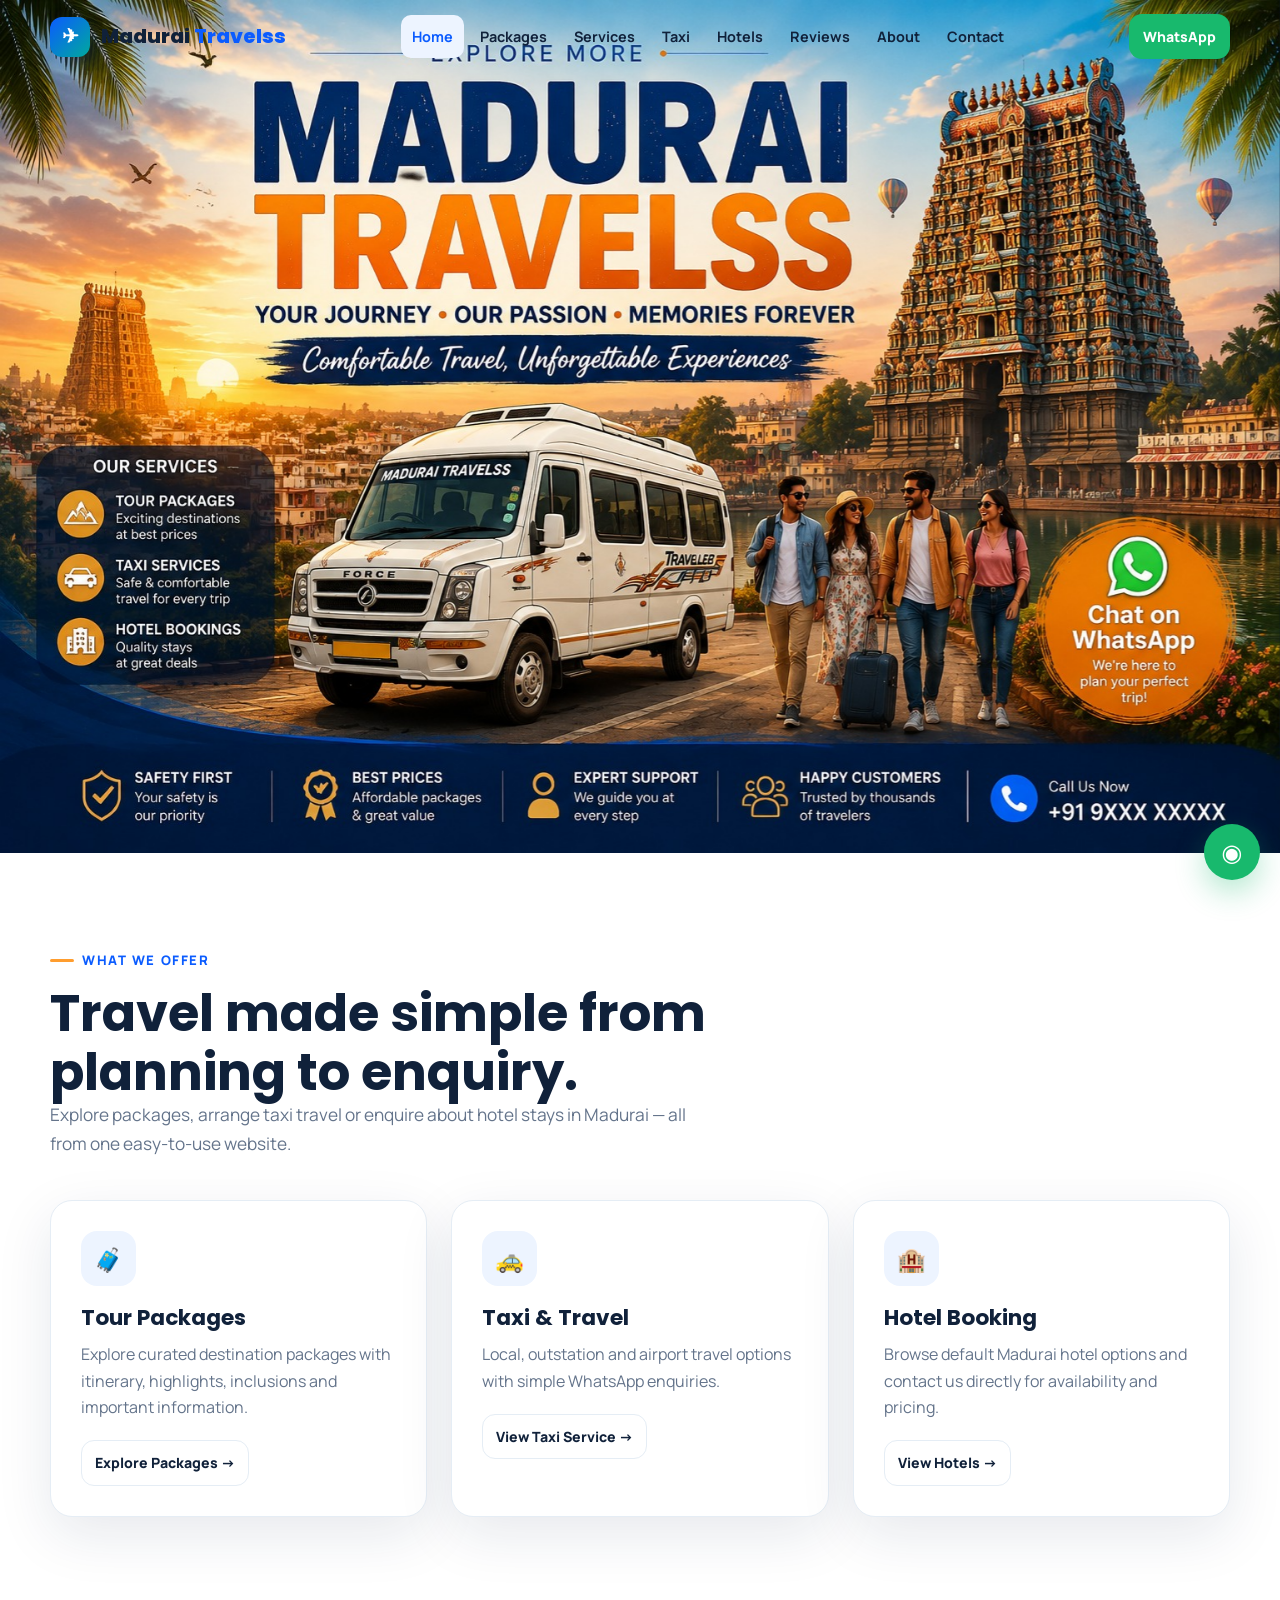
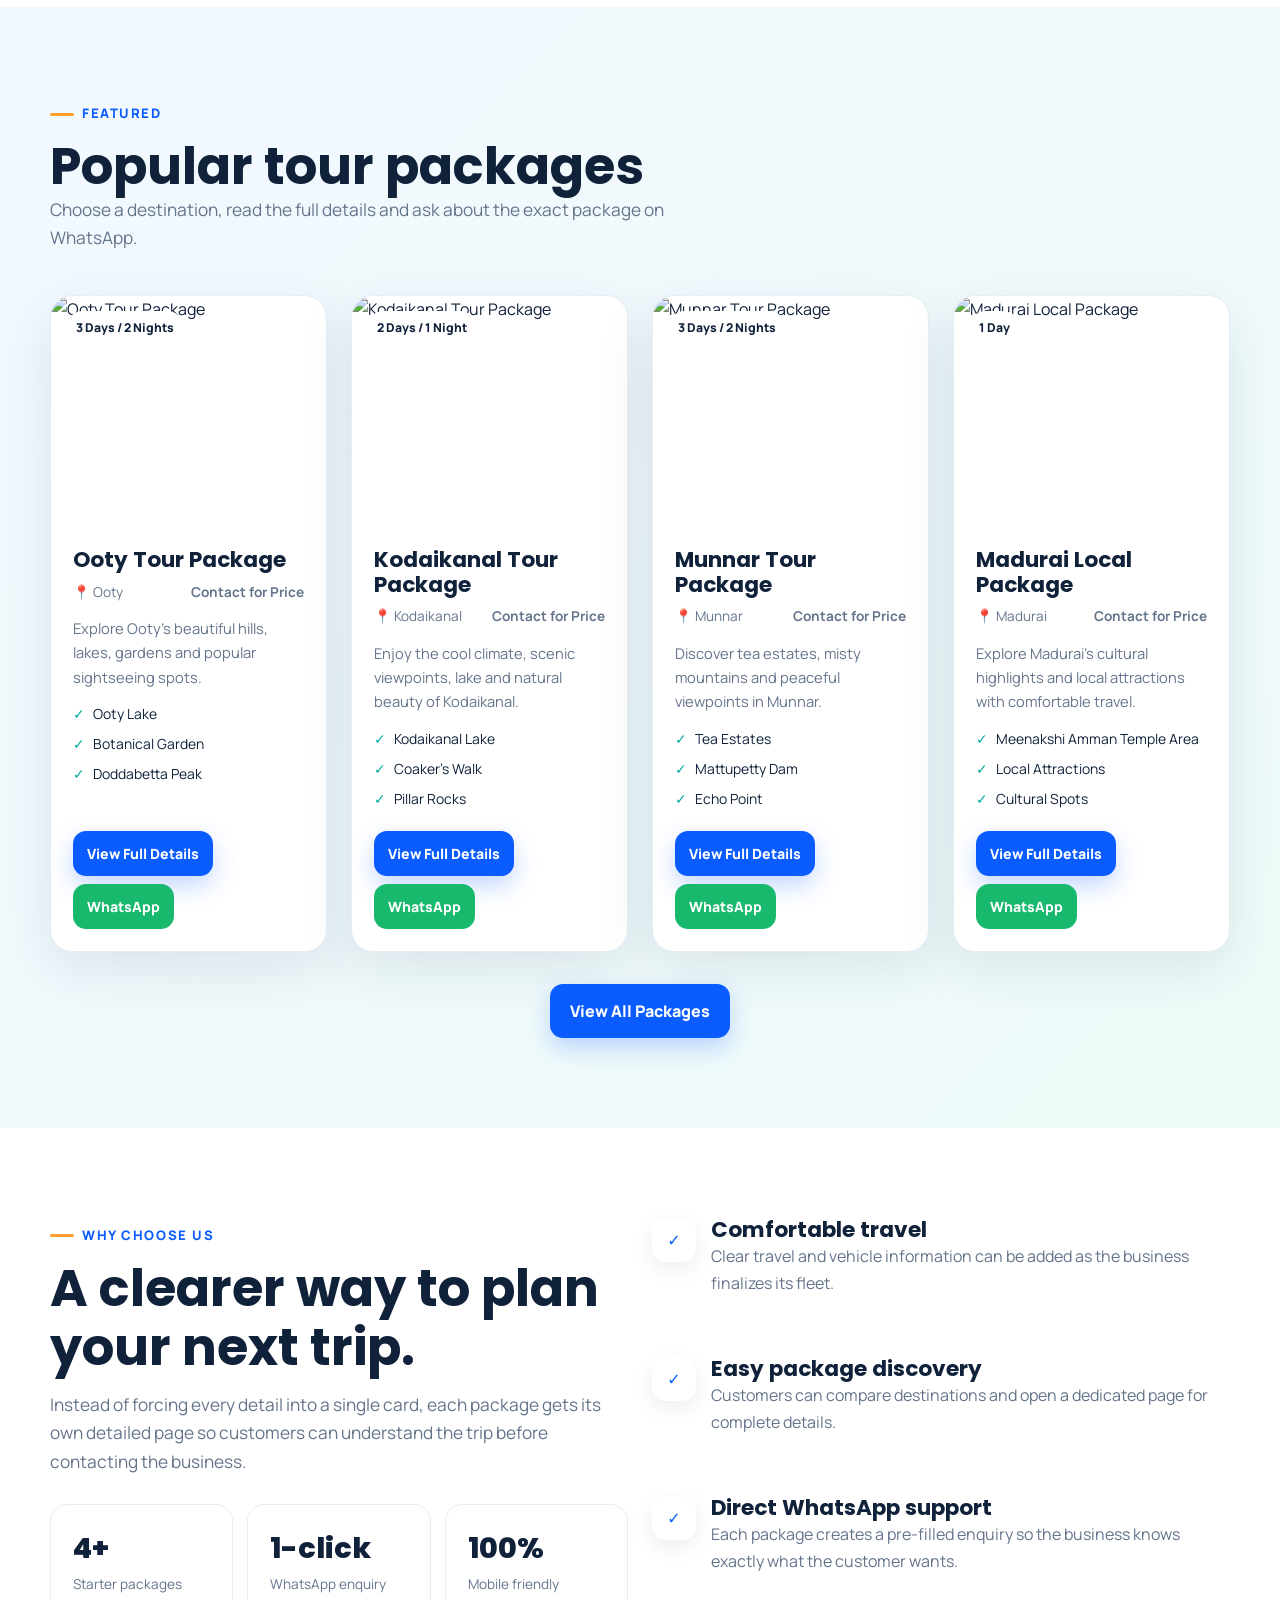
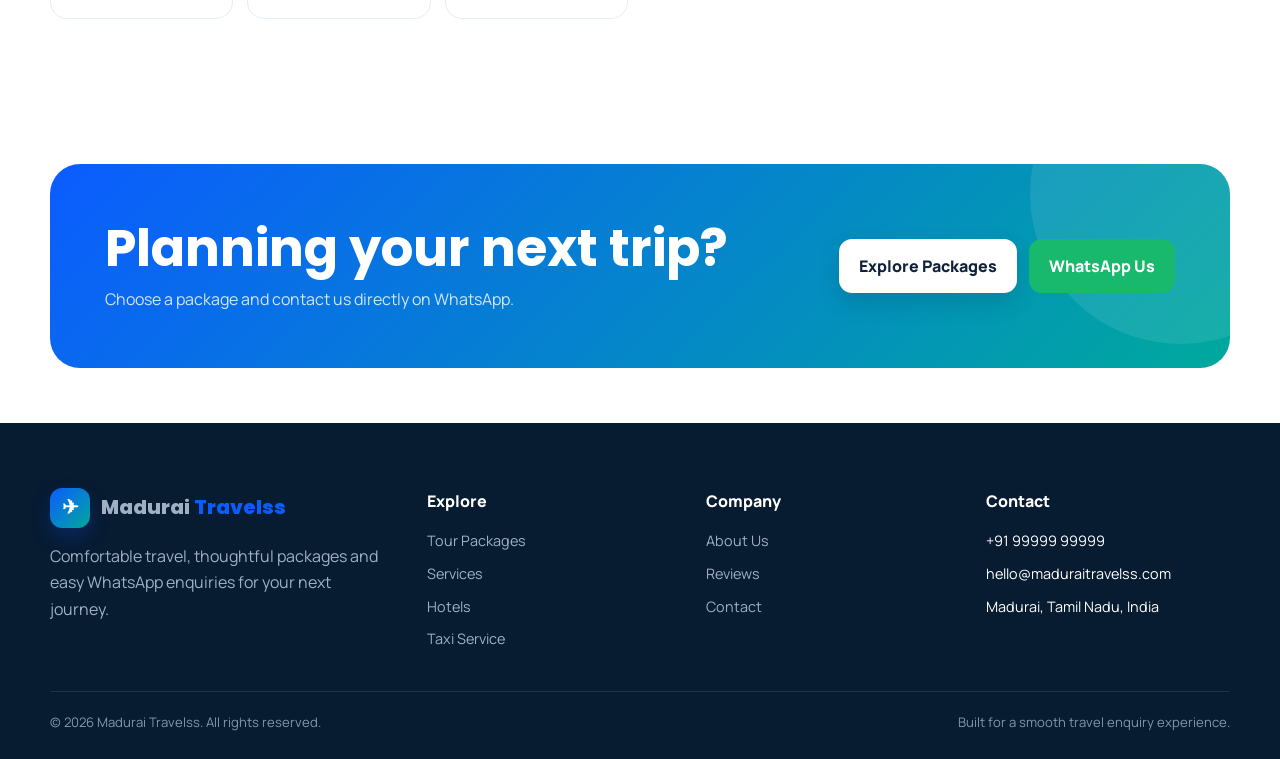
==== index.html @ e4049dad "first commit" ====
<!DOCTYPE html>
<html lang="en">
<head>
<meta charset="UTF-8">
<meta name="viewport" content="width=device-width, initial-scale=1.0">
<meta name="description" content="Madurai Travelss | Tour Packages & Travel Services — Madurai travelss packages, taxi and hotel enquiry services.">
<title>Madurai Travelss | Tour Packages & Travel Services</title>
<link rel="stylesheet" href="css/style.css">
</head>
<body>

<header class="site-header">
  <div class="container nav">
    <a class="logo" href="index.html"><span class="logo-mark">✈</span><span>Madurai <span>Travelss</span></span></a>
    <nav class="nav-links" aria-label="Primary navigation">
      <a href="index.html">Home</a>
      <a href="packages.html">Packages</a>
      <a href="services.html">Services</a>
      <a href="taxi.html">Taxi</a>
      <a href="hotels.html">Hotels</a>
      <a href="reviews.html">Reviews</a>
      <a href="about.html">About</a>
      <a href="contact.html">Contact</a>
    </nav>
    <div class="nav-cta"><button class="btn btn-whatsapp btn-small" data-general-whatsapp>WhatsApp</button></div>
    <button class="menu-toggle" aria-label="Open menu" aria-expanded="false">☰</button>
  </div>
</header>

<main>
<section class="hero">
  <div class="hero-banner-img" aria-hidden="true"></div>
  <div class="container hero-content">
    <span class="eyebrow">Madurai • Tamil Nadu • Travel</span>
    <h1>Explore More.<br><span>Travel Better.</span></h1>
    <p class="lead">Discover memorable destinations with comfortable travel services and carefully planned tour packages.</p>
    <div class="hero-actions">
      <a class="btn btn-primary" href="packages.html">Explore Packages →</a>
      <button class="btn btn-light" data-general-whatsapp>Chat on WhatsApp</button>
    </div>
    <div class="hero-badges">
      <span class="hero-badge">✓ Package-focused travel</span>
      <span class="hero-badge">✓ Easy WhatsApp enquiry</span>
      <span class="hero-badge">✓ Family-friendly options</span>
    </div>
  </div>
</section>

<section class="section">
  <div class="container">
    <div class="section-head">
      <span class="eyebrow">What we offer</span>
      <h2>Travel made simple from planning to enquiry.</h2>
      <p class="lead">Explore packages, arrange taxi travel or enquire about hotel stays in Madurai — all from one easy-to-use website.</p>
    </div>
    <div class="grid grid-3">
      <article class="service-card card reveal"><div class="icon-box">🧳</div><h3>Tour Packages</h3><p>Explore curated destination packages with itinerary, highlights, inclusions and important information.</p><a class="btn btn-outline btn-small" href="packages.html">Explore Packages →</a></article>
      <article class="service-card card reveal"><div class="icon-box">🚕</div><h3>Taxi & Travel</h3><p>Local, outstation and airport travel options with simple WhatsApp enquiries.</p><a class="btn btn-outline btn-small" href="taxi.html">View Taxi Service →</a></article>
      <article class="service-card card reveal"><div class="icon-box">🏨</div><h3>Hotel Booking</h3><p>Browse default Madurai hotel options and contact us directly for availability and pricing.</p><a class="btn btn-outline btn-small" href="hotels.html">View Hotels →</a></article>
    </div>
  </div>
</section>

<section class="section feature-band">
  <div class="container">
    <div class="section-head">
      <span class="eyebrow">Featured</span>
      <h2>Popular tour packages</h2>
      <p class="lead">Choose a destination, read the full details and ask about the exact package on WhatsApp.</p>
    </div>
    <div id="featured-packages" class="grid grid-4"></div>
    <div class="text-center" style="margin-top:32px"><a class="btn btn-primary" href="packages.html">View All Packages</a></div>
  </div>
</section>

<section class="section">
  <div class="container">
    <div class="grid grid-2">
      <div>
        <span class="eyebrow">Why choose us</span>
        <h2>A clearer way to plan your next trip.</h2>
        <p class="lead" style="margin-top:14px">Instead of forcing every detail into a single card, each package gets its own detailed page so customers can understand the trip before contacting the business.</p>
        <div class="stats">
          <div class="stat"><strong>4+</strong><span>Starter packages</span></div>
          <div class="stat"><strong>1-click</strong><span>WhatsApp enquiry</span></div>
          <div class="stat"><strong>100%</strong><span>Mobile friendly</span></div>
        </div>
      </div>
      <div class="grid" style="gap:16px">
        <div class="feature reveal"><div class="feature-icon">✓</div><div><h3>Comfortable travel</h3><p class="muted">Clear travel and vehicle information can be added as the business finalizes its fleet.</p></div></div>
        <div class="feature reveal"><div class="feature-icon">✓</div><div><h3>Easy package discovery</h3><p class="muted">Customers can compare destinations and open a dedicated page for complete details.</p></div></div>
        <div class="feature reveal"><div class="feature-icon">✓</div><div><h3>Direct WhatsApp support</h3><p class="muted">Each package creates a pre-filled enquiry so the business knows exactly what the customer wants.</p></div></div>
      </div>
    </div>
  </div>
</section>

<section class="section-sm">
  <div class="container">
    <div class="cta">
      <div class="cta-content">
        <div><h2>Planning your next trip?</h2><p>Choose a package and contact us directly on WhatsApp.</p></div>
        <div class="hero-actions"><a class="btn btn-light" href="packages.html">Explore Packages</a><button class="btn btn-whatsapp" data-general-whatsapp>WhatsApp Us</button></div>
      </div>
    </div>
  </div>
</section>
</main>


<footer>
  <div class="container">
    <div class="footer-grid">
      <div>
        <a class="logo" href="index.html"><span class="logo-mark">✈</span><span>Madurai <span>Travelss</span></span></a>
        <p style="margin-top:15px">Comfortable travel, thoughtful packages and easy WhatsApp enquiries for your next journey.</p>
      </div>
      <div>
        <div class="footer-title">Explore</div>
        <ul class="footer-links">
          <li><a href="packages.html">Tour Packages</a></li>
          <li><a href="services.html">Services</a></li>
          <li><a href="hotels.html">Hotels</a></li>
          <li><a href="taxi.html">Taxi Service</a></li>
        </ul>
      </div>
      <div>
        <div class="footer-title">Company</div>
        <ul class="footer-links">
          <li><a href="about.html">About Us</a></li>
          <li><a href="reviews.html">Reviews</a></li>
          <li><a href="contact.html">Contact</a></li>
        </ul>
      </div>
      <div>
        <div class="footer-title">Contact</div>
        <ul class="footer-links">
          <li data-phone>+91 99999 99999</li>
          <li data-email>hello@maduraitravelss.com</li>
          <li data-location>Madurai, Tamil Nadu, India</li>
        </ul>
      </div>
    </div>
    <div class="footer-bottom">
      <span>© 2026 Madurai Travelss. All rights reserved.</span>
      <span>Built for a smooth travel enquiry experience.</span>
    </div>
  </div>
</footer>
<a class="floating-wa" href="#" aria-label="Chat on WhatsApp" data-general-whatsapp>◉</a>
<script src="js/data.js"></script>
<script src="js/main.js"></script>
<script src="js/packages.js"></script>
</body>
</html>
---- css/style.css ----
@import url('https://fonts.googleapis.com/css2?family=Manrope:wght@400;500;600;700;800&family=Poppins:wght@500;600;700;800&display=swap');

:root{
  --primary:#0b5cff;
  --primary-dark:#0848c7;
  --teal:#00a99d;
  --orange:#ff9d2e;
  --ink:#10213a;
  --muted:#64748b;
  --surface:#ffffff;
  --soft:#f4f8fc;
  --line:#e5edf5;
  --shadow:0 18px 55px rgba(15,43,78,.10);
  --radius:22px;
  --max:1180px;
}
*{box-sizing:border-box;margin:0;padding:0}
html{scroll-behavior:smooth}
body{font-family:Manrope,system-ui,sans-serif;color:var(--ink);background:#fff;line-height:1.65}
a{text-decoration:none;color:inherit}
img{display:block;max-width:100%}
button,input,textarea,select{font:inherit}
button{cursor:pointer}
.container{width:min(var(--max),calc(100% - 36px));margin:auto}
.section{padding:90px 0}
.section-sm{padding:55px 0}
.section-head{max-width:700px;margin-bottom:42px}
.eyebrow{display:inline-flex;align-items:center;gap:8px;color:var(--primary);font-weight:800;font-size:.82rem;text-transform:uppercase;letter-spacing:.12em;margin-bottom:12px}
.eyebrow::before{content:"";width:24px;height:3px;background:var(--orange);border-radius:10px}
h1,h2,h3,h4{font-family:Poppins,sans-serif;line-height:1.15}
h1{font-size:clamp(2.5rem,6vw,5.2rem)}
h2{font-size:clamp(2rem,4vw,3.2rem)}
h3{font-size:1.35rem}
.lead{font-size:1.08rem;color:var(--muted);max-width:650px}
.muted{color:var(--muted)}
.text-center{text-align:center}
.btn{display:inline-flex;align-items:center;justify-content:center;gap:9px;padding:13px 19px;border-radius:13px;font-weight:800;border:1px solid transparent;transition:.25s ease}
.btn:hover{transform:translateY(-2px)}
.btn-primary{background:var(--primary);color:#fff;box-shadow:0 10px 24px rgba(11,92,255,.24)}
.btn-primary:hover{background:var(--primary-dark)}
.btn-light{background:#fff;color:var(--ink);box-shadow:0 10px 25px rgba(0,0,0,.12)}
.btn-outline{border-color:var(--line);background:#fff}
.btn-whatsapp{background:#18b96d;color:#fff}
.btn-small{padding:10px 13px;font-size:.88rem}
.grid{display:grid;gap:24px}
.grid-2{grid-template-columns:repeat(2,minmax(0,1fr))}
.grid-3{grid-template-columns:repeat(3,minmax(0,1fr))}
.grid-4{grid-template-columns:repeat(4,minmax(0,1fr))}
.card{background:var(--surface);border:1px solid var(--line);border-radius:var(--radius);box-shadow:var(--shadow)}
.reveal{opacity:0;transform:translateY(24px);transition:.7s ease}
.reveal.visible{opacity:1;transform:none}

/* Header */
.site-header{position:fixed;inset:0 0 auto;z-index:1000;padding:14px 0;transition:.25s ease}
.site-header.scrolled{background:rgba(255,255,255,.94);backdrop-filter:blur(18px);box-shadow:0 8px 30px rgba(16,33,58,.08)}
.nav{display:flex;align-items:center;justify-content:space-between;gap:20px}
.logo{display:flex;align-items:center;gap:11px;font-family:Poppins;font-weight:800;font-size:1.25rem}
.logo-mark{width:40px;height:40px;border-radius:12px;display:grid;place-items:center;background:linear-gradient(135deg,var(--primary),var(--teal));color:#fff;box-shadow:0 9px 20px rgba(11,92,255,.22)}
.logo span span{color:var(--primary)}
.nav-links{display:flex;align-items:center;gap:5px}
.nav-links a{padding:10px 11px;font-weight:700;font-size:.9rem;border-radius:10px}
.nav-links a:hover,.nav-links a.active{color:var(--primary);background:#edf4ff}
.nav-cta{display:flex;align-items:center;gap:8px}
.menu-toggle{display:none;border:0;background:transparent;font-size:1.6rem;color:var(--ink)}

/* Hero */
.hero{min-height:0;display:flex;align-items:center;position:relative;color:#fff;overflow:hidden;background:#071b31;aspect-ratio:3/2}


.hero-content{position:relative;z-index:1;padding-top:80px;max-width:780px}
.hero .eyebrow{color:#d8ecff}
.hero h1{margin-bottom:22px}
.hero h1 span{color:#ffd166}
.hero .lead{color:rgba(255,255,255,.84);font-size:1.16rem;margin-bottom:30px}
.hero-actions{display:flex;gap:12px;flex-wrap:wrap}
.hero-badges{display:flex;gap:12px;flex-wrap:wrap;margin-top:35px}
.hero-badge{padding:9px 13px;border:1px solid rgba(255,255,255,.18);background:rgba(255,255,255,.09);backdrop-filter:blur(10px);border-radius:999px;font-size:.86rem}

/* Inner hero */
.page-hero{padding:170px 0 90px;color:#fff;position:relative;overflow:hidden;background:#092343}
.page-hero::before{content:"";position:absolute;inset:0;background:linear-gradient(90deg,rgba(5,26,49,.88),rgba(5,26,49,.45)),url("https://images.unsplash.com/photo-1470770841072-f978cf4d019e?auto=format&fit=crop&w=1800&q=85") center/cover}
.page-hero .container{position:relative}
.page-hero h1{font-size:clamp(2.4rem,5vw,4rem);margin-bottom:14px}
.page-hero .lead{color:rgba(255,255,255,.82)}

/* Services */
.service-card{padding:30px;transition:.25s ease}
.service-card:hover{transform:translateY(-6px);box-shadow:0 22px 55px rgba(15,43,78,.13)}
.icon-box{width:55px;height:55px;border-radius:16px;display:grid;place-items:center;background:#edf4ff;color:var(--primary);font-size:1.45rem;margin-bottom:20px}
.service-card p{color:var(--muted);margin:10px 0 20px}

/* Package cards */
.package-card{overflow:hidden;display:flex;flex-direction:column;transition:.3s ease}
.package-card:hover{transform:translateY(-7px)}
.package-image{height:230px;position:relative;overflow:hidden}
.package-image img{width:100%;height:100%;object-fit:cover;transition:.5s ease}
.package-card:hover .package-image img{transform:scale(1.06)}
.package-badge{position:absolute;left:15px;top:15px;background:#fff;padding:7px 10px;border-radius:999px;font-size:.76rem;font-weight:800}
.package-body{padding:22px;display:flex;flex-direction:column;flex:1}
.package-meta{display:flex;justify-content:space-between;gap:10px;color:var(--muted);font-size:.85rem;margin:8px 0 13px}
.package-body p{color:var(--muted);font-size:.92rem}
.check-list{list-style:none;margin:14px 0 20px;display:grid;gap:7px}
.check-list li{font-size:.87rem}
.check-list li::before{content:"✓";color:var(--teal);font-weight:900;margin-right:8px}
.card-actions{display:flex;gap:8px;margin-top:auto;flex-wrap:wrap}

/* Feature / stats */
.feature-band{background:linear-gradient(135deg,#f2f8ff,#effcf9)}
.feature{display:flex;gap:15px;align-items:flex-start}
.feature-icon{flex:0 0 44px;width:44px;height:44px;border-radius:14px;background:#fff;color:var(--primary);display:grid;place-items:center;box-shadow:0 7px 20px rgba(15,43,78,.08)}
.stats{display:grid;grid-template-columns:repeat(3,1fr);gap:14px;margin-top:28px}
.stat{padding:22px;background:#fff;border:1px solid var(--line);border-radius:17px}
.stat strong{display:block;font:800 1.8rem Poppins}
.stat span{color:var(--muted);font-size:.85rem}

/* Detail page */
.detail-layout{display:grid;grid-template-columns:minmax(0,1.55fr) minmax(280px,.7fr);gap:28px}
.detail-main{padding:28px}
.detail-side{position:sticky;top:100px;align-self:start;padding:24px}
.detail-cover{height:390px;border-radius:18px;overflow:hidden;margin-bottom:28px}
.detail-cover img{width:100%;height:100%;object-fit:cover}
.detail-title-row{display:flex;justify-content:space-between;gap:20px;align-items:flex-start;margin-bottom:24px}
.price-box{background:#eef6ff;border-radius:16px;padding:14px 17px;text-align:right;white-space:nowrap}
.price-box small{display:block;color:var(--muted);font-size:.72rem}
.price-box strong{font:800 1.15rem Poppins;color:var(--primary)}
.info-grid{display:grid;grid-template-columns:repeat(3,1fr);gap:12px;margin:20px 0 30px}
.info-item{padding:15px;background:var(--soft);border-radius:14px}
.info-item span{display:block;font-size:.72rem;color:var(--muted);text-transform:uppercase;font-weight:800}
.info-item strong{display:block;margin-top:3px}
.detail-section{padding:26px 0;border-top:1px solid var(--line)}
.detail-section:first-of-type{border-top:0}
.timeline{display:grid;gap:14px;margin-top:16px}
.timeline-item{display:grid;grid-template-columns:75px 1fr;gap:15px}
.day{font-weight:900;color:var(--primary);padding-top:2px}
.timeline-content{padding:15px 17px;border:1px solid var(--line);border-radius:15px}
.side-title{margin-bottom:12px}
.sticky-whatsapp{width:100%;margin-top:15px}
.side-list{list-style:none;display:grid;gap:9px;color:var(--muted);font-size:.9rem}
.side-list li::before{content:"✓";color:var(--teal);font-weight:900;margin-right:7px}

/* Reviews */
.review-card{padding:25px}
.stars{color:#f7a800;letter-spacing:2px;margin-bottom:10px}
.review-card p{color:var(--muted);margin-bottom:18px}
.reviewer{display:flex;align-items:center;gap:12px}
.avatar{width:42px;height:42px;border-radius:50%;display:grid;place-items:center;background:#eaf2ff;color:var(--primary);font-weight:900}

/* Forms */
.form-card{padding:30px}
.form-grid{display:grid;grid-template-columns:repeat(2,1fr);gap:16px}
.field{display:grid;gap:7px}
.field.full{grid-column:1/-1}
.field label{font-weight:800;font-size:.88rem}
.field input,.field textarea,.field select{width:100%;border:1px solid var(--line);background:#fff;border-radius:12px;padding:13px 14px;outline:none;transition:.2s}
.field input:focus,.field textarea:focus,.field select:focus{border-color:var(--primary);box-shadow:0 0 0 4px rgba(11,92,255,.08)}
.field textarea{min-height:130px;resize:vertical}

/* CTA */
.cta{position:relative;overflow:hidden;padding:55px;border-radius:30px;background:linear-gradient(135deg,#0b5cff,#00a99d);color:#fff}
.cta::after{content:"";position:absolute;width:300px;height:300px;border-radius:50%;background:rgba(255,255,255,.09);right:-100px;top:-120px}
.cta-content{position:relative;z-index:1;display:flex;align-items:center;justify-content:space-between;gap:30px}
.cta p{color:rgba(255,255,255,.82);margin-top:8px}

/* Footer */
footer{background:#071b31;color:#fff;padding:65px 0 25px}
.footer-grid{display:grid;grid-template-columns:1.4fr repeat(3,1fr);gap:35px}
footer p,footer a{color:#9fb0c5}
footer a:hover{color:#fff}
.footer-title{font-weight:800;margin-bottom:15px}
.footer-links{list-style:none;display:grid;gap:9px;font-size:.9rem}
.footer-bottom{border-top:1px solid rgba(255,255,255,.10);margin-top:40px;padding-top:20px;color:#8395ab;font-size:.82rem;display:flex;justify-content:space-between;gap:20px}

/* Floating WhatsApp */
.floating-wa{position:fixed;right:20px;bottom:20px;z-index:900;width:56px;height:56px;border-radius:50%;display:grid;place-items:center;background:#18b96d;color:#fff;font-size:1.5rem;box-shadow:0 12px 30px rgba(24,185,109,.32);transition:.2s}
.floating-wa:hover{transform:translateY(-3px) scale(1.03)}

/* Empty / loading */
.loading{text-align:center;padding:70px;color:var(--muted)}
.notice{padding:17px 19px;background:#fff9e8;border:1px solid #ffe5a6;border-radius:14px;color:#7a5a08}

/* Responsive */
@media(max-width:1050px){
  .nav-links{display:none;position:absolute;top:70px;left:18px;right:18px;background:#fff;border:1px solid var(--line);border-radius:18px;padding:10px;box-shadow:var(--shadow);flex-direction:column;align-items:stretch}
  .nav-links.open{display:flex}
  .nav-links a{padding:12px 14px}
  .menu-toggle{display:block}
  .nav-cta{display:none}
  .grid-4{grid-template-columns:repeat(2,1fr)}
  .footer-grid{grid-template-columns:repeat(2,1fr)}
}
@media(max-width:800px){
  .section{padding:70px 0}
  .hero{min-height:700px}
  .detail-layout{grid-template-columns:1fr}
  .detail-side{position:static}
  .grid-3{grid-template-columns:1fr}
  .grid-2{grid-template-columns:1fr}
  .info-grid{grid-template-columns:1fr 1fr}
  .cta{padding:35px 25px}
  .cta-content{flex-direction:column;align-items:flex-start}
}
@media(max-width:560px){
  .container{width:min(var(--max),calc(100% - 26px))}
  .hero-content{padding-top:50px}
  .hero-actions{flex-direction:column;align-items:stretch}
  .hero-actions .btn{width:100%}
  .grid-4{grid-template-columns:1fr}
  .form-grid{grid-template-columns:1fr}
  .field.full{grid-column:auto}
  .info-grid{grid-template-columns:1fr}
  .detail-main{padding:17px}
  .detail-side{padding:19px}
  .detail-cover{height:250px}
  .detail-title-row{flex-direction:column}
  .price-box{text-align:left}
  .timeline-item{grid-template-columns:1fr}
  .day{padding-top:0}
  .footer-grid{grid-template-columns:1fr}
  .footer-bottom{flex-direction:column}
  .page-hero{padding:145px 0 70px}
}


/* =========================================
   CLIENT BANNER ENTRANCE ANIMATION
   ========================================= */
.hero-content{
  display:none;
}
.hero{
  min-height:0;
  aspect-ratio:3/2;
  background:#071b31;
  position:relative;
  overflow:hidden;
}

.hero-banner-img{
  position:absolute;
  inset:0;
  background:url("../assets/images/client-banner.jpg") center center / cover no-repeat;
  opacity:0;
  transform:translateY(70px) scale(1.03);
  will-change:transform, opacity;
}

.hero.hero-animated .hero-banner-img{
  animation:heroBannerEntrance 1150ms cubic-bezier(0.16, 1, 0.3, 1) forwards;
}

@keyframes heroBannerEntrance{
  0%{
    opacity:0;
    transform:translateY(70px) scale(1.03);
  }
  100%{
    opacity:1;
    transform:translateY(0) scale(1);
  }
}

@media(max-width:800px){
  .hero{
    aspect-ratio:3/2;
    min-height:0;
  }
}

@media(max-width:560px){
  .hero{
    aspect-ratio:3/2;
  }
  .hero-banner-img{
    transform:translateY(40px) scale(1.03);
  }
  .hero.hero-animated .hero-banner-img{
    animation-name:heroBannerEntranceMobile;
  }
  @keyframes heroBannerEntranceMobile{
    0%{
      opacity:0;
      transform:translateY(40px) scale(1.03);
    }
    100%{
      opacity:1;
      transform:translateY(0) scale(1);
    }
  }
}

@media(prefers-reduced-motion: reduce){
  .hero-banner-img{
    opacity:1;
    transform:none;
  }
  .hero.hero-animated .hero-banner-img{
    animation:none;
  }
}
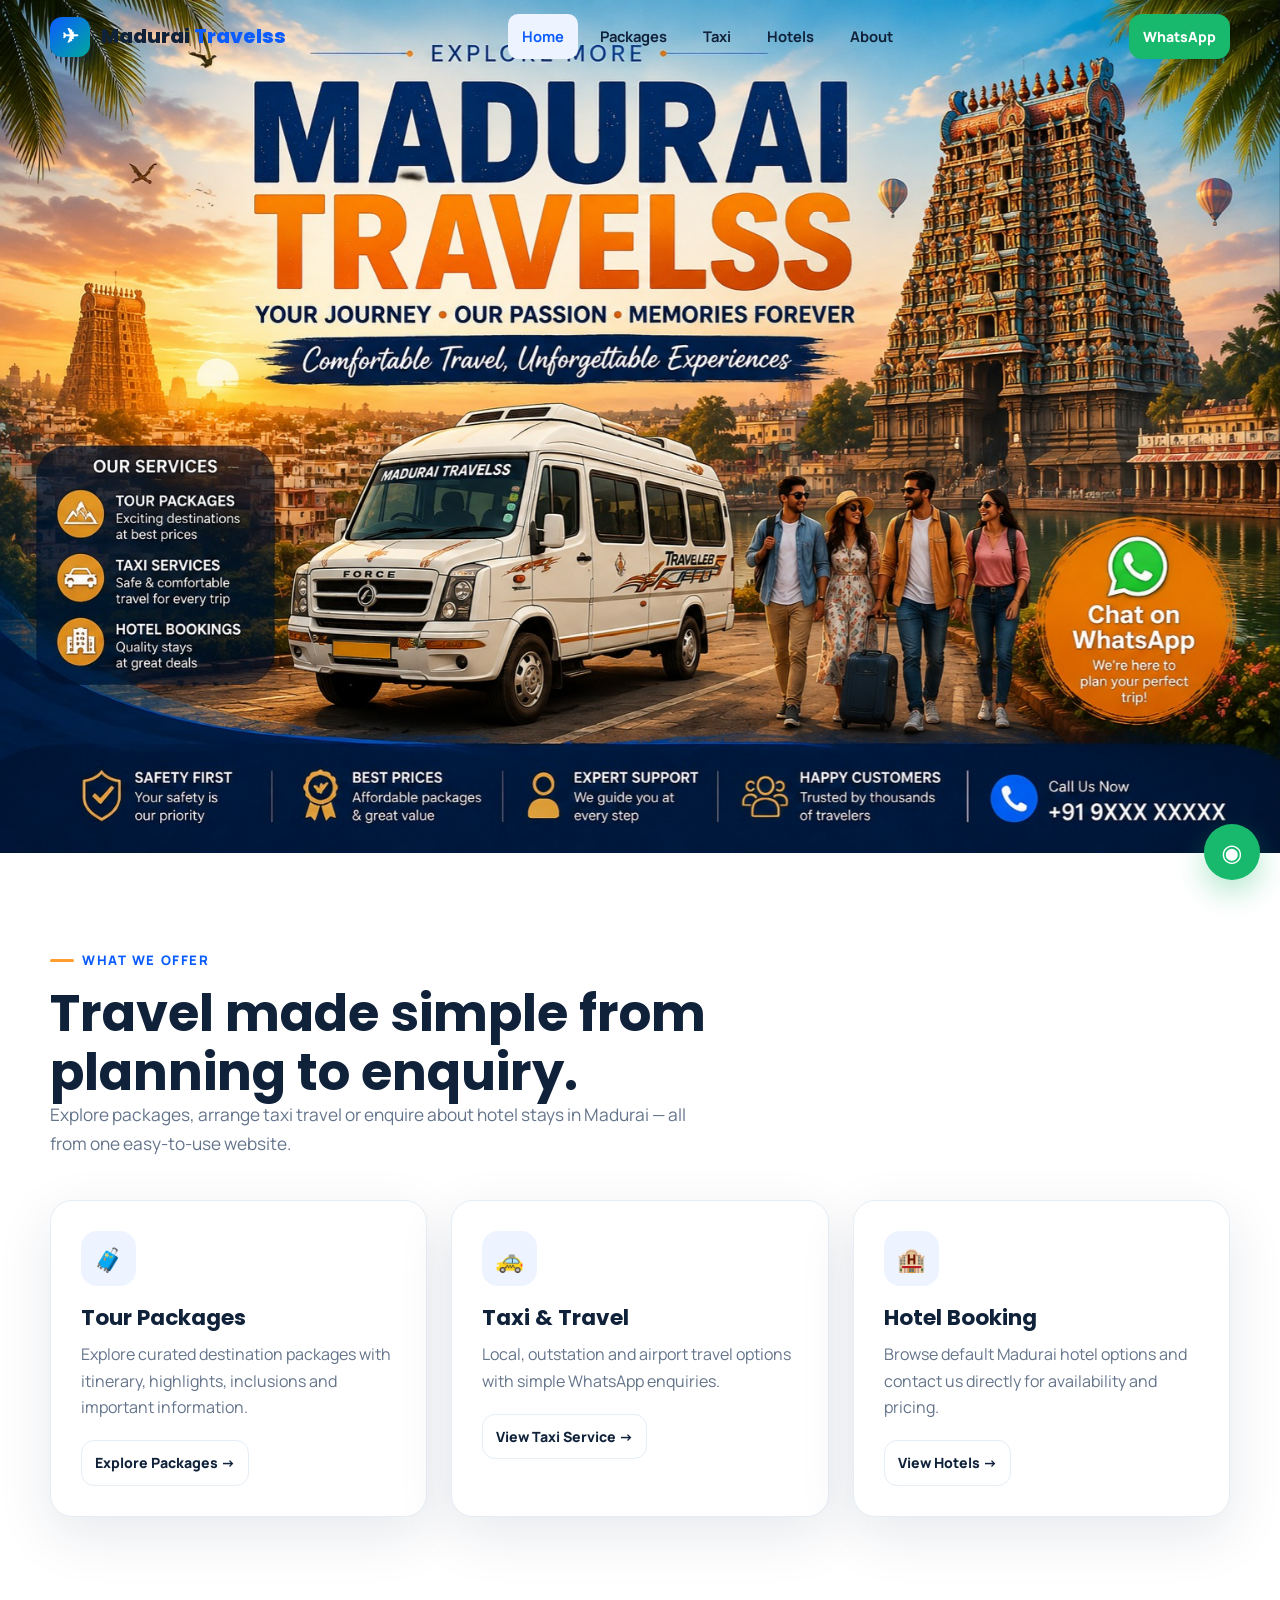
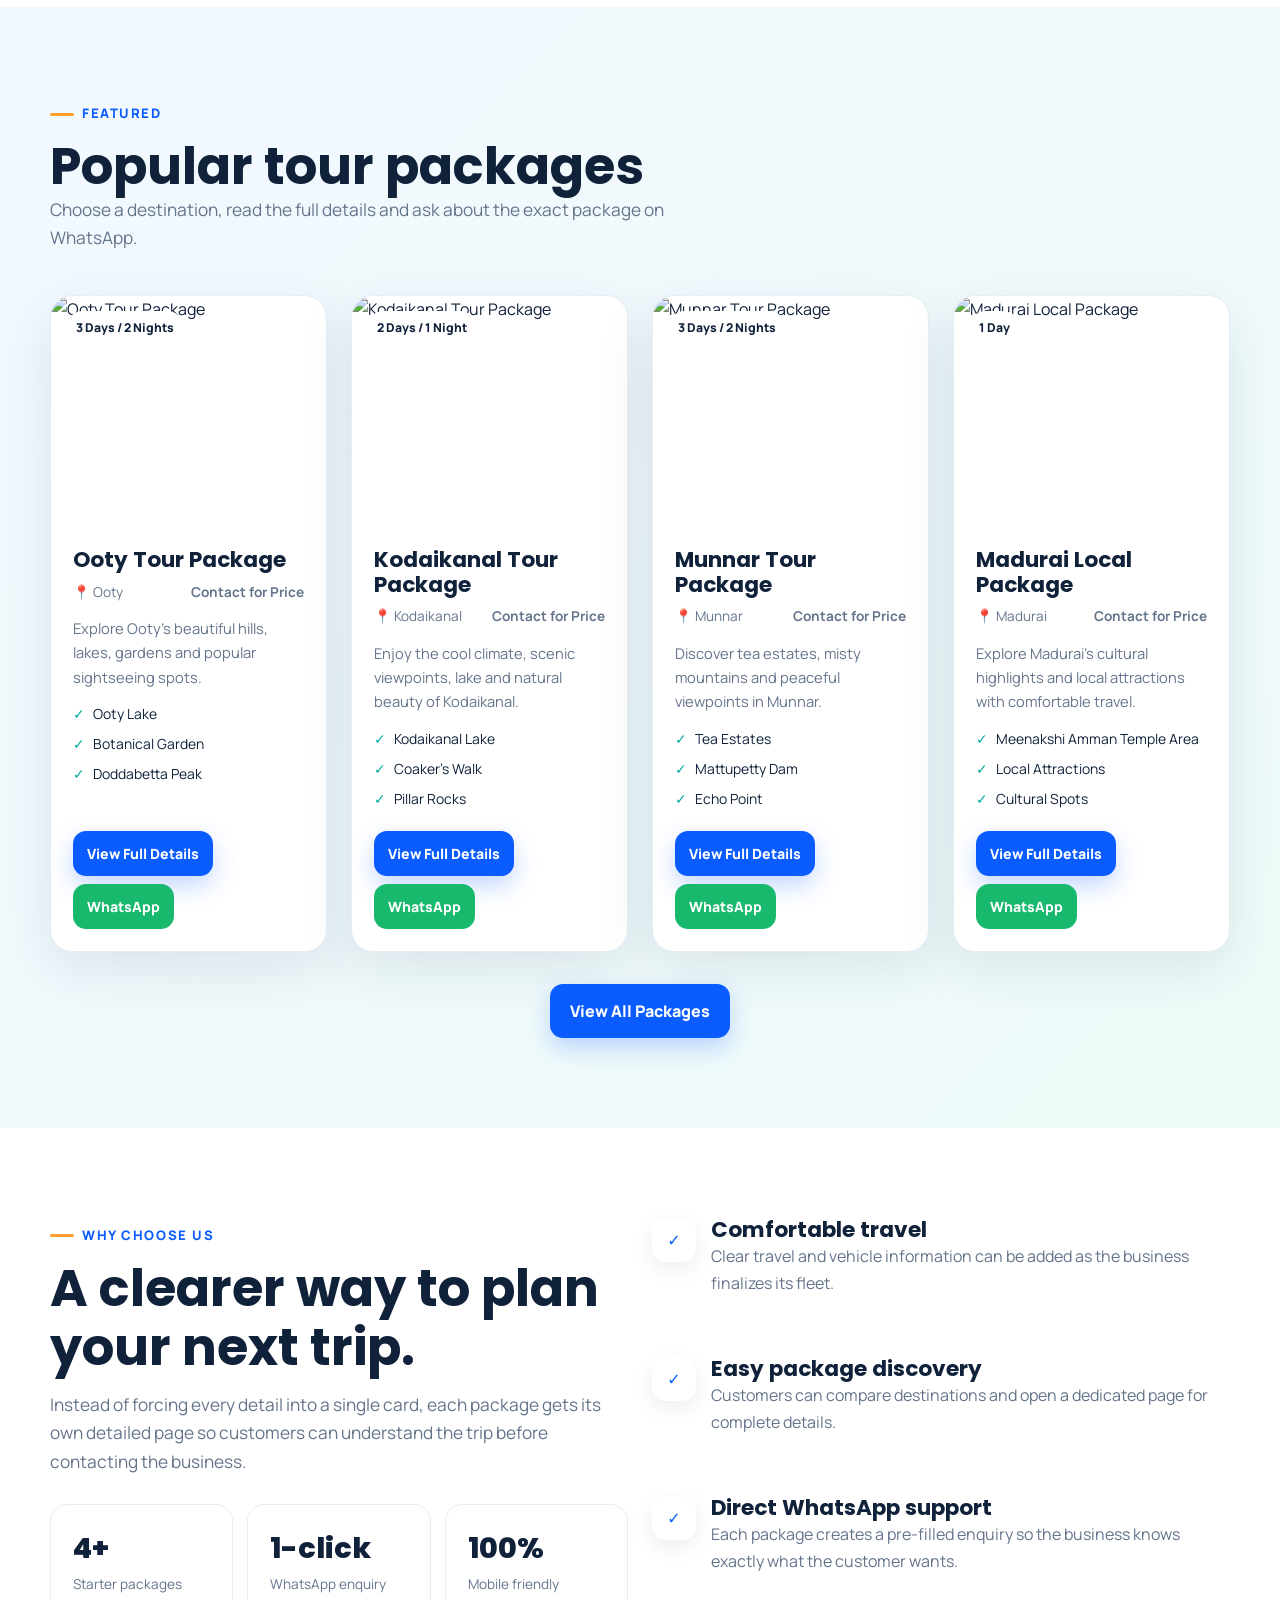
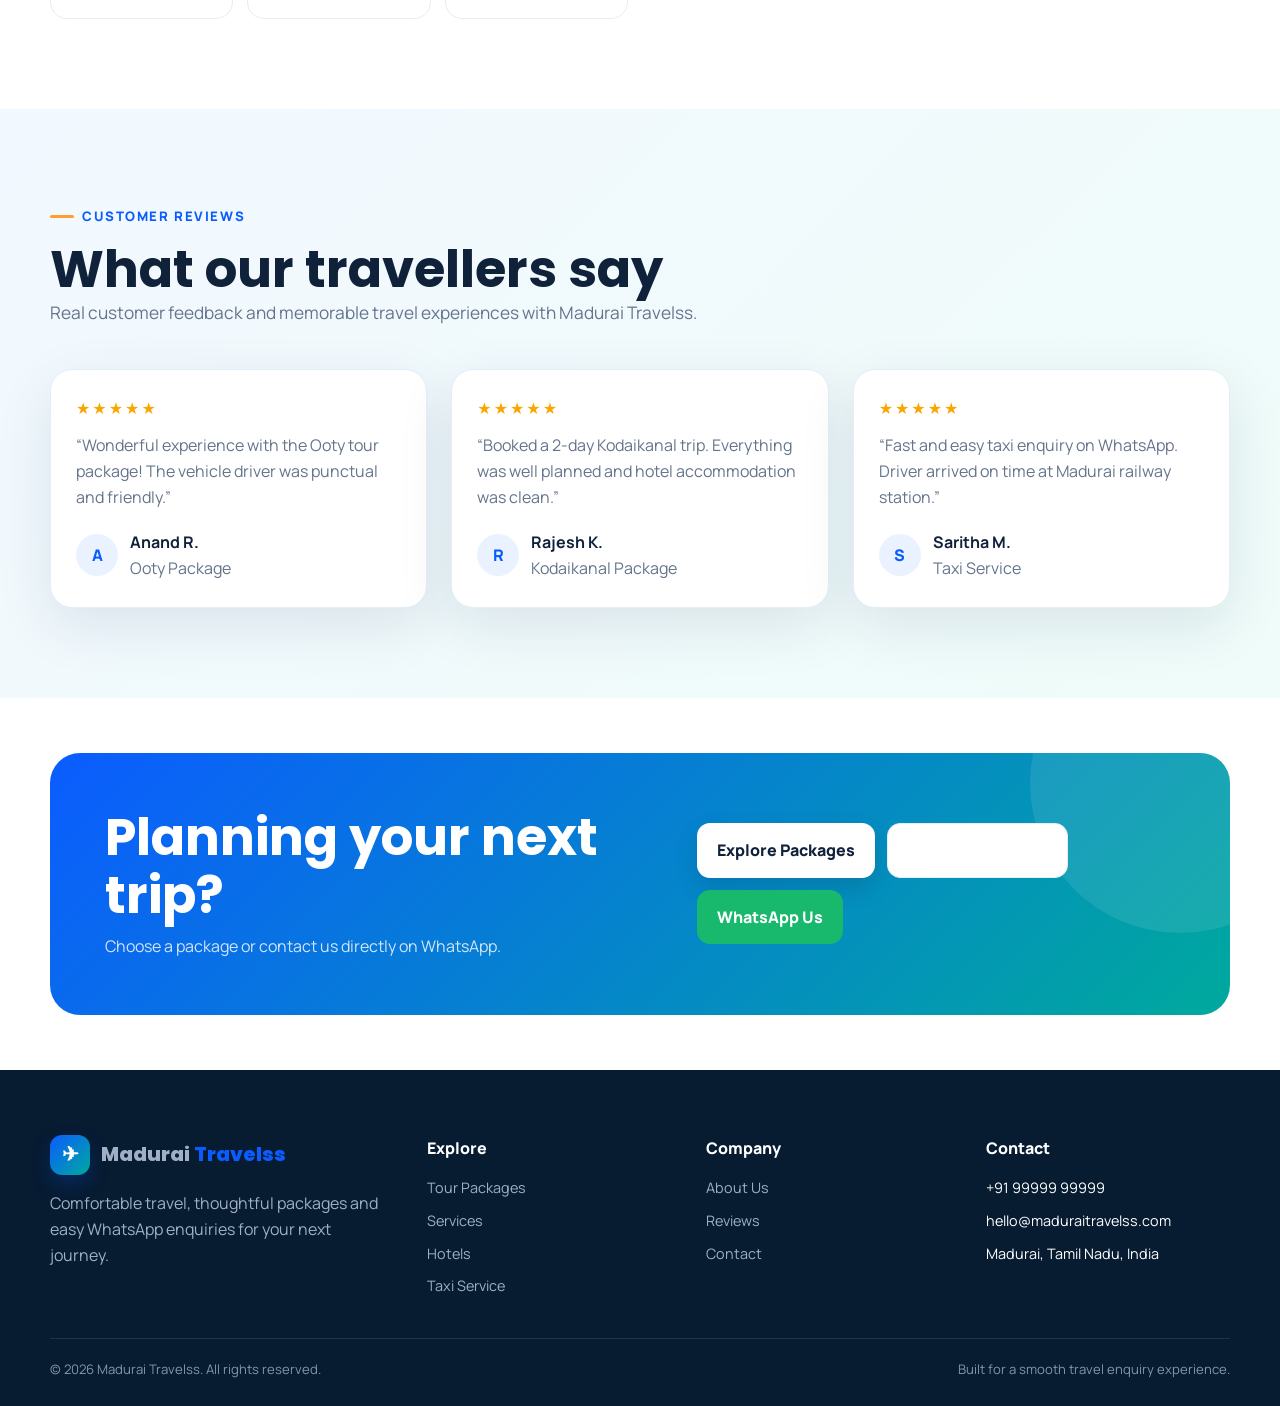
==== commit 66c15d1e: "navbar" ====
--- a/index.html
+++ b/index.html
@@ -15,12 +15,9 @@
     <nav class="nav-links" aria-label="Primary navigation">
       <a href="index.html">Home</a>
       <a href="packages.html">Packages</a>
-      <a href="services.html">Services</a>
       <a href="taxi.html">Taxi</a>
       <a href="hotels.html">Hotels</a>
-      <a href="reviews.html">Reviews</a>
       <a href="about.html">About</a>
-      <a href="contact.html">Contact</a>
     </nav>
     <div class="nav-cta"><button class="btn btn-whatsapp btn-small" data-general-whatsapp>WhatsApp</button></div>
     <button class="menu-toggle" aria-label="Open menu" aria-expanded="false">☰</button>
@@ -46,7 +43,7 @@
   </div>
 </section>
 
-<section class="section">
+<section id="services" class="section">
   <div class="container">
     <div class="section-head">
       <span class="eyebrow">What we offer</span>
@@ -95,12 +92,27 @@
   </div>
 </section>
 
+<section id="reviews" class="section feature-band">
+  <div class="container">
+    <div class="section-head">
+      <span class="eyebrow">Customer Reviews</span>
+      <h2>What our travellers say</h2>
+      <p class="lead">Real customer feedback and memorable travel experiences with Madurai Travelss.</p>
+    </div>
+    <div class="grid grid-3">
+      <article class="review-card card reveal"><div class="stars">★★★★★</div><p>“Wonderful experience with the Ooty tour package! The vehicle driver was punctual and friendly.”</p><div class="reviewer"><div class="avatar">A</div><div><strong>Anand R.</strong><div class="muted">Ooty Package</div></div></div></article>
+      <article class="review-card card reveal"><div class="stars">★★★★★</div><p>“Booked a 2-day Kodaikanal trip. Everything was well planned and hotel accommodation was clean.”</p><div class="reviewer"><div class="avatar">R</div><div><strong>Rajesh K.</strong><div class="muted">Kodaikanal Package</div></div></div></article>
+      <article class="review-card card reveal"><div class="stars">★★★★★</div><p>“Fast and easy taxi enquiry on WhatsApp. Driver arrived on time at Madurai railway station.”</p><div class="reviewer"><div class="avatar">S</div><div><strong>Saritha M.</strong><div class="muted">Taxi Service</div></div></div></article>
+    </div>
+  </div>
+</section>
+
 <section class="section-sm">
   <div class="container">
     <div class="cta">
       <div class="cta-content">
-        <div><h2>Planning your next trip?</h2><p>Choose a package and contact us directly on WhatsApp.</p></div>
-        <div class="hero-actions"><a class="btn btn-light" href="packages.html">Explore Packages</a><button class="btn btn-whatsapp" data-general-whatsapp>WhatsApp Us</button></div>
+        <div><h2>Planning your next trip?</h2><p>Choose a package or contact us directly on WhatsApp.</p></div>
+        <div class="hero-actions"><a class="btn btn-light" href="packages.html">Explore Packages</a><a class="btn btn-outline" href="about.html#contact">Contact & Enquiry</a><button class="btn btn-whatsapp" data-general-whatsapp>WhatsApp Us</button></div>
       </div>
     </div>
   </div>
@@ -119,7 +131,7 @@
         <div class="footer-title">Explore</div>
         <ul class="footer-links">
           <li><a href="packages.html">Tour Packages</a></li>
-          <li><a href="services.html">Services</a></li>
+          <li><a href="index.html#services">Services</a></li>
           <li><a href="hotels.html">Hotels</a></li>
           <li><a href="taxi.html">Taxi Service</a></li>
         </ul>
@@ -128,8 +140,8 @@
         <div class="footer-title">Company</div>
         <ul class="footer-links">
           <li><a href="about.html">About Us</a></li>
-          <li><a href="reviews.html">Reviews</a></li>
-          <li><a href="contact.html">Contact</a></li>
+          <li><a href="index.html#reviews">Reviews</a></li>
+          <li><a href="about.html#contact">Contact</a></li>
         </ul>
       </div>
       <div>
--- a/css/style.css
+++ b/css/style.css
@@ -58,8 +58,8 @@
 .logo{display:flex;align-items:center;gap:11px;font-family:Poppins;font-weight:800;font-size:1.25rem}
 .logo-mark{width:40px;height:40px;border-radius:12px;display:grid;place-items:center;background:linear-gradient(135deg,var(--primary),var(--teal));color:#fff;box-shadow:0 9px 20px rgba(11,92,255,.22)}
 .logo span span{color:var(--primary)}
-.nav-links{display:flex;align-items:center;gap:5px}
-.nav-links a{padding:10px 11px;font-weight:700;font-size:.9rem;border-radius:10px}
+.nav-links{display:flex;align-items:center;gap:8px}
+.nav-links a{padding:10px 14px;font-weight:700;font-size:.92rem;border-radius:10px}
 .nav-links a:hover,.nav-links a.active{color:var(--primary);background:#edf4ff}
 .nav-cta{display:flex;align-items:center;gap:8px}
 .menu-toggle{display:none;border:0;background:transparent;font-size:1.6rem;color:var(--ink)}
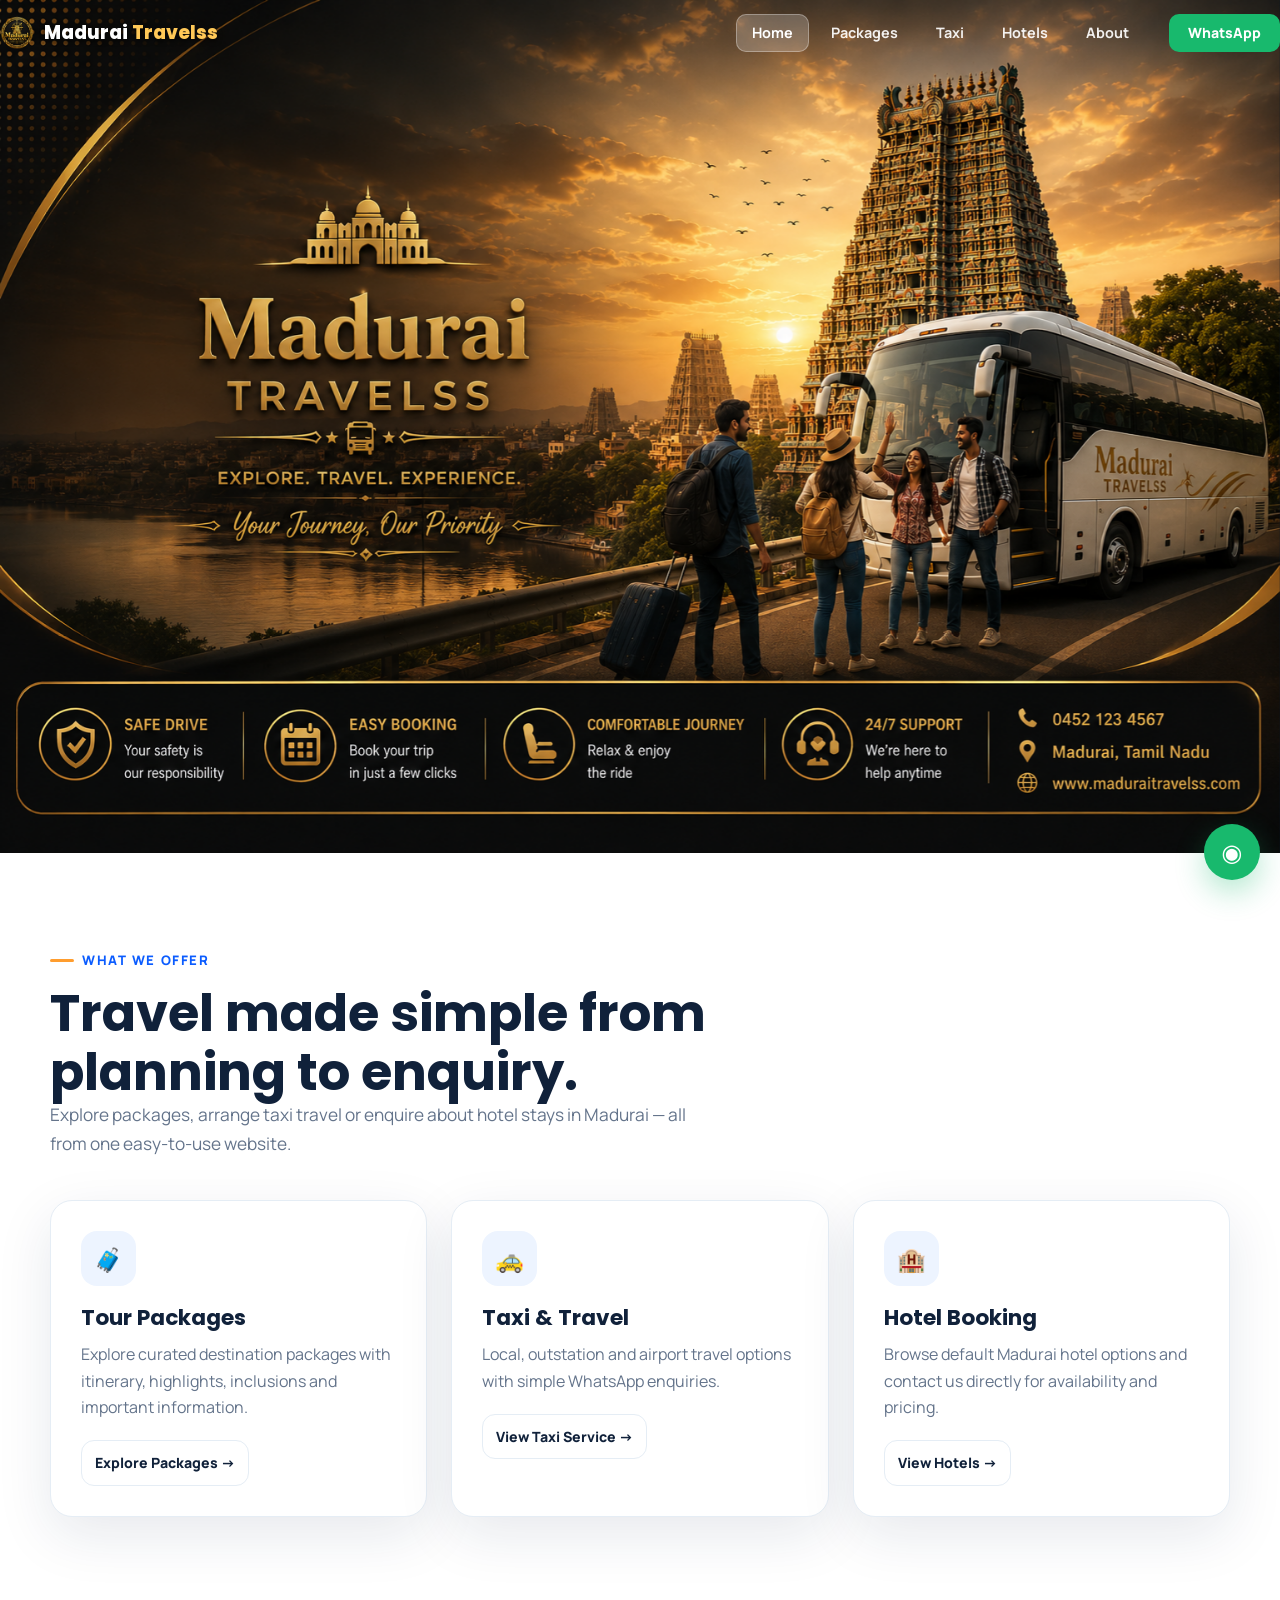
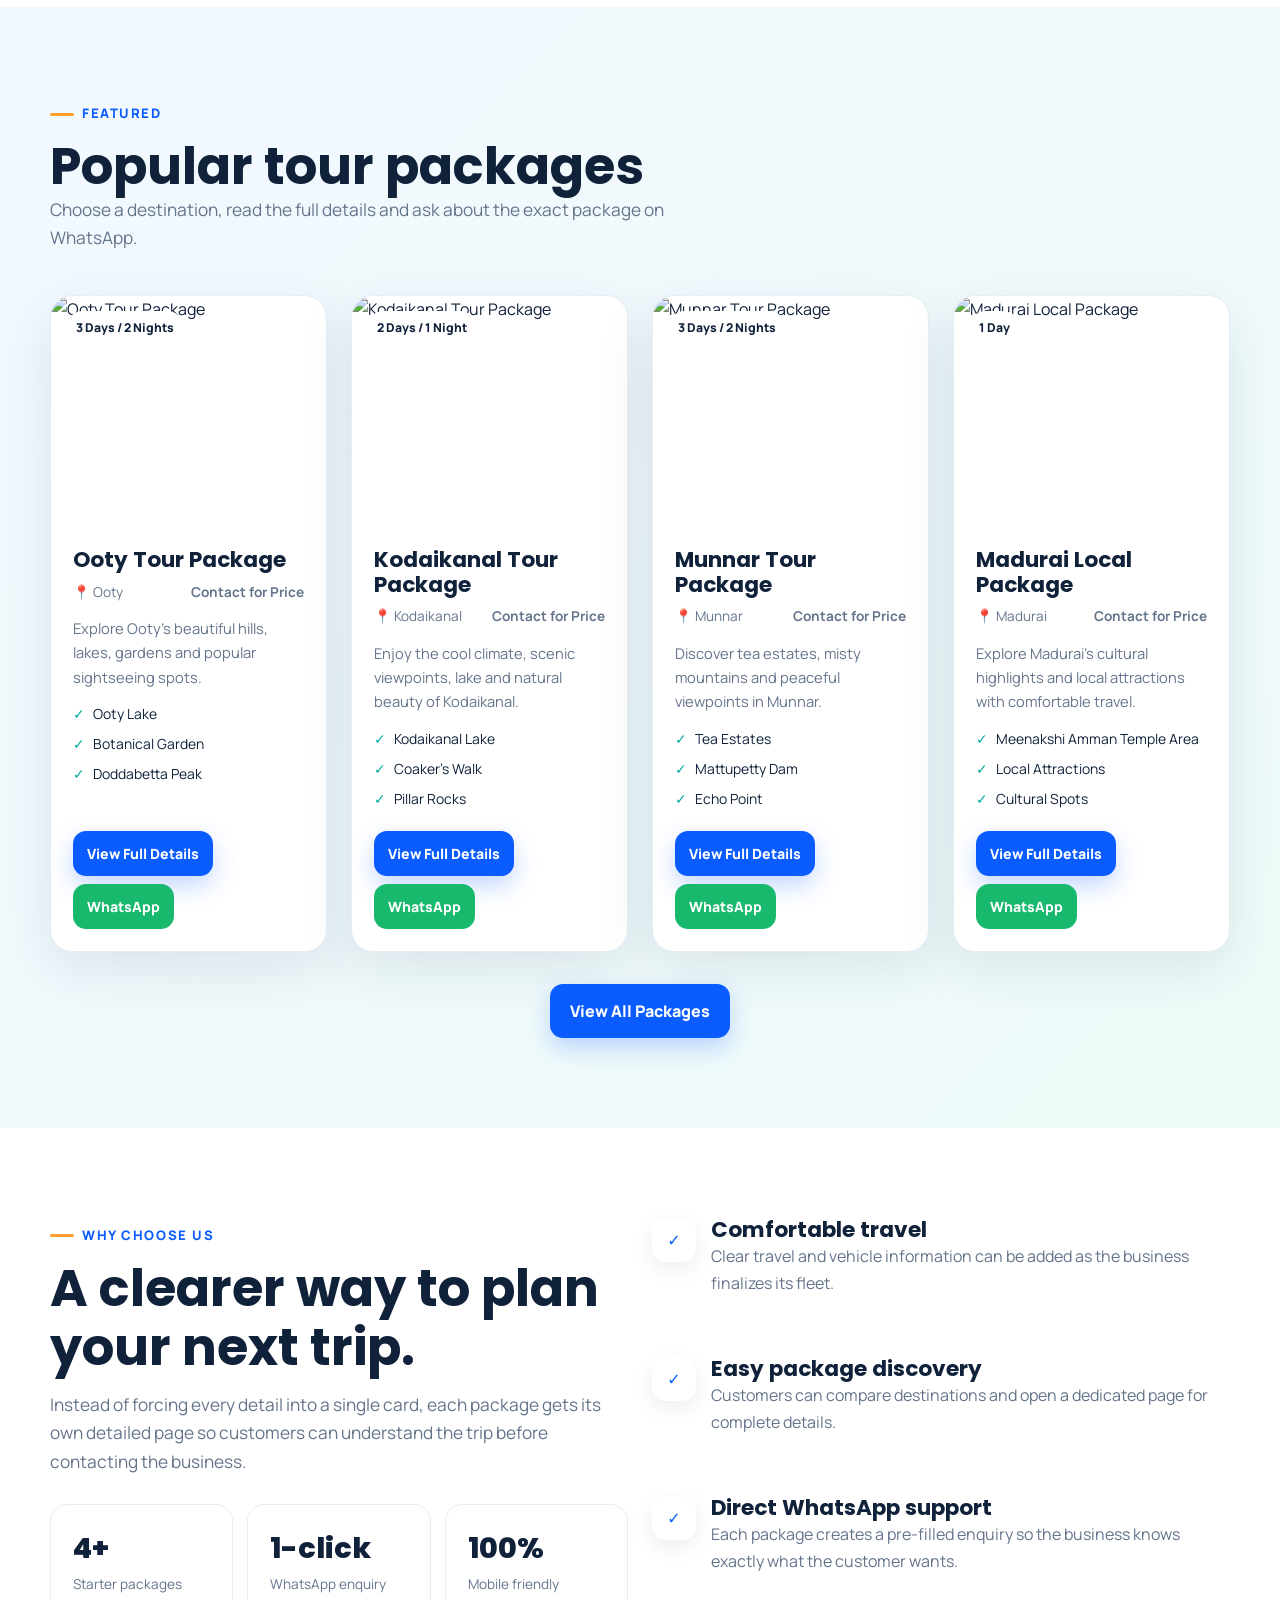
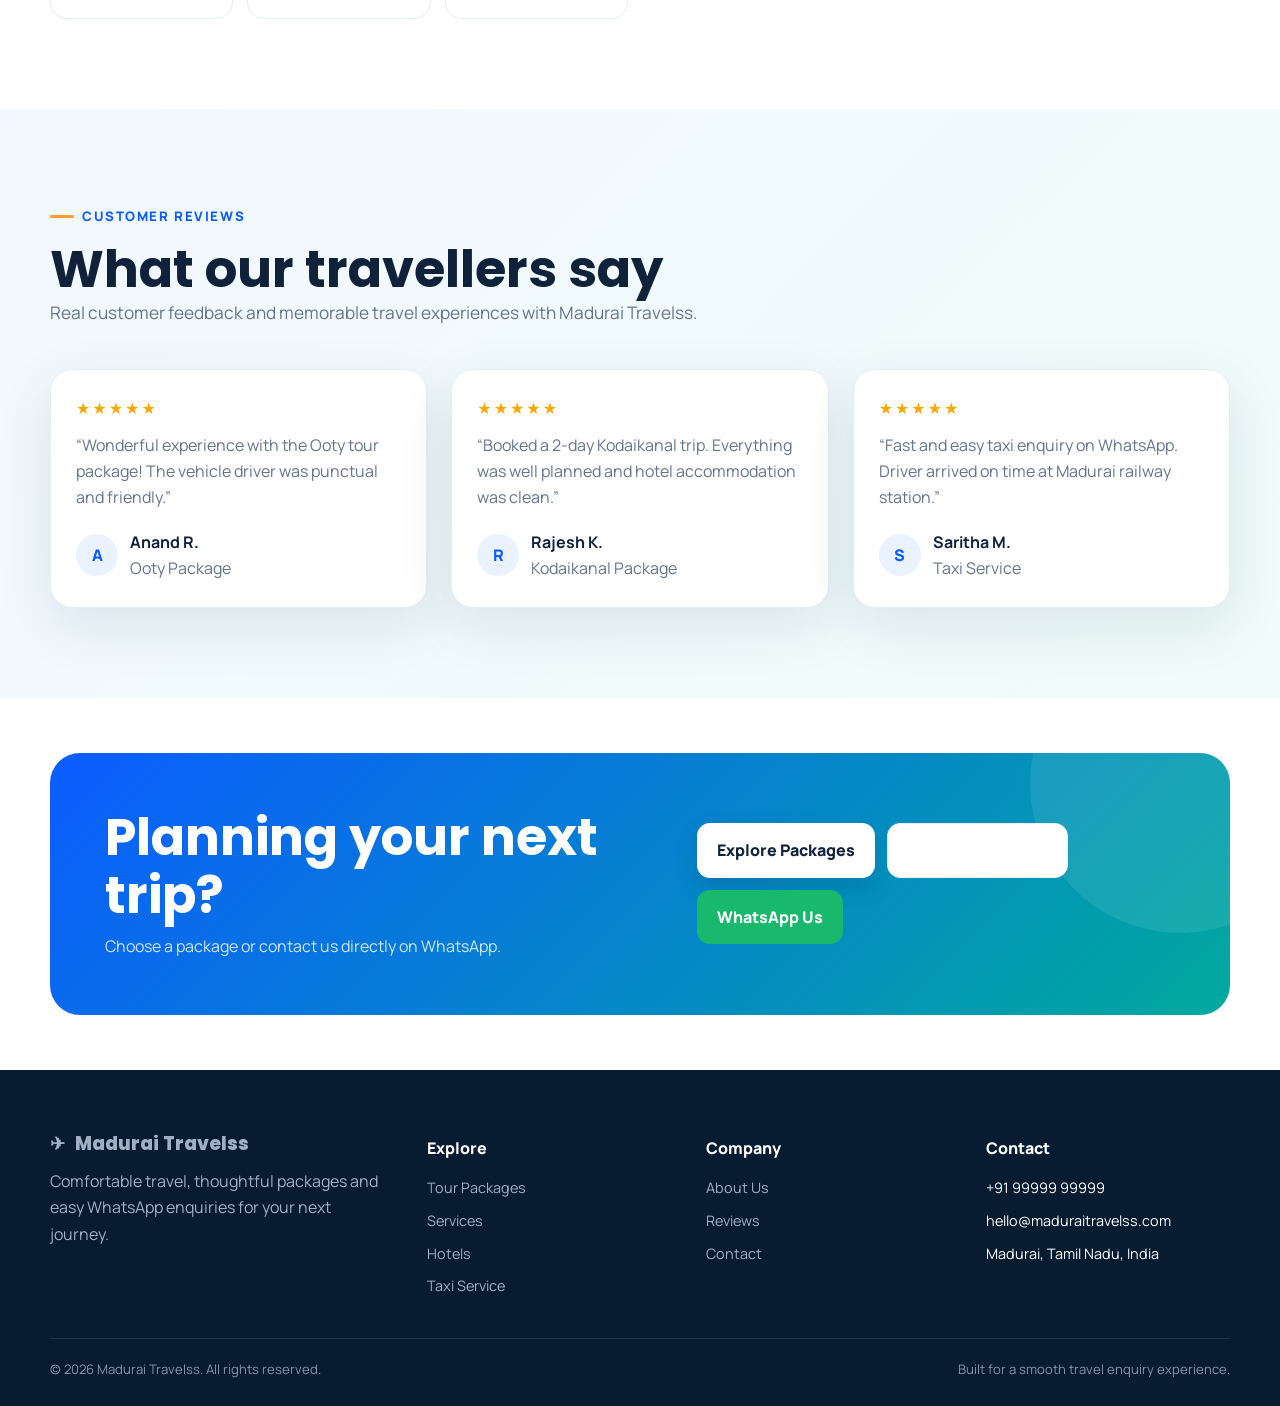
==== commit 4cf96781: "logo add" ====
--- a/index.html
+++ b/index.html
@@ -6,12 +6,13 @@
 <meta name="description" content="Madurai Travelss | Tour Packages & Travel Services — Madurai travelss packages, taxi and hotel enquiry services.">
 <title>Madurai Travelss | Tour Packages & Travel Services</title>
 <link rel="stylesheet" href="css/style.css">
+<link rel="icon" type="image/webp" href="assets/images/mdu-logo2.webp?v=2">
 </head>
 <body>
 
 <header class="site-header">
   <div class="container nav">
-    <a class="logo" href="index.html"><span class="logo-mark">✈</span><span>Madurai <span>Travelss</span></span></a>
+    <a class="logo" href="index.html"><img src="assets/images/mdu-logo2.webp" alt="Madurai Travelss" class="logo-mark-img"><span>Madurai <span>Travelss</span></span></a>
     <nav class="nav-links" aria-label="Primary navigation">
       <a href="index.html">Home</a>
       <a href="packages.html">Packages</a>
--- a/css/style.css
+++ b/css/style.css
@@ -52,17 +52,34 @@
 .reveal.visible{opacity:1;transform:none}
 
 /* Header */
-.site-header{position:fixed;inset:0 0 auto;z-index:1000;padding:14px 0;transition:.25s ease}
-.site-header.scrolled{background:rgba(255,255,255,.94);backdrop-filter:blur(18px);box-shadow:0 8px 30px rgba(16,33,58,.08)}
-.nav{display:flex;align-items:center;justify-content:space-between;gap:20px}
-.logo{display:flex;align-items:center;gap:11px;font-family:Poppins;font-weight:800;font-size:1.25rem}
-.logo-mark{width:40px;height:40px;border-radius:12px;display:grid;place-items:center;background:linear-gradient(135deg,var(--primary),var(--teal));color:#fff;box-shadow:0 9px 20px rgba(11,92,255,.22)}
-.logo span span{color:var(--primary)}
-.nav-links{display:flex;align-items:center;gap:8px}
-.nav-links a{padding:10px 14px;font-weight:700;font-size:.92rem;border-radius:10px}
-.nav-links a:hover,.nav-links a.active{color:var(--primary);background:#edf4ff}
-.nav-cta{display:flex;align-items:center;gap:8px}
-.menu-toggle{display:none;border:0;background:transparent;font-size:1.6rem;color:var(--ink)}
+.site-header{position:fixed;inset:0 0 auto;z-index:1000;padding:14px 0;background:transparent;backdrop-filter:none;-webkit-backdrop-filter:none;box-shadow:none;border:none;transition:background-color .25s ease,padding .25s ease,box-shadow .25s ease}
+.site-header .logo{color:#ffffff;padding:0;background:transparent;backdrop-filter:none;-webkit-backdrop-filter:none;border:none;border-radius:0;box-shadow:none;text-shadow:0 2px 5px rgba(0,0,0,.75);transition:all .25s ease}
+.site-header .logo span span{color:#FFC857;text-shadow:0 2px 5px rgba(0,0,0,.75)}
+.site-header .nav-links a{color:rgba(255,255,255,.92)}
+.site-header .nav-links a:hover{color:#ffffff;background:rgba(255,255,255,.16)}
+.site-header .nav-links a.active{color:#ffffff;background:rgba(255,255,255,.22);box-shadow:inset 0 0 0 1px rgba(255,255,255,.3)}
+.site-header .menu-toggle{color:#ffffff}
+
+.site-header.scrolled{padding:10px 0;background:#ffffff;backdrop-filter:none;-webkit-backdrop-filter:none;border-bottom:1px solid var(--line);box-shadow:0 8px 25px rgba(16,33,58,.08)}
+.site-header.scrolled .logo{color:var(--ink);background:transparent;backdrop-filter:none;-webkit-backdrop-filter:none;border:none;box-shadow:none;text-shadow:none}
+.site-header.scrolled .logo span span{color:#d97706;text-shadow:none}
+.site-header.scrolled .nav-links a{color:var(--ink)}
+.site-header.scrolled .nav-links a:hover{color:var(--primary);background:rgba(237,244,255,.75)}
+.site-header.scrolled .nav-links a.active{color:var(--primary);background:#edf4ff;box-shadow:inset 0 0 0 1px rgba(11,92,255,.14)}
+.site-header.scrolled .menu-toggle{color:var(--ink)}
+
+
+.nav{display:flex;align-items:center;width:100%}
+.logo{display:flex;align-items:center;gap:10px;font-family:Poppins,sans-serif;font-weight:800;font-size:1.15rem;line-height:1;flex-shrink:0;white-space:nowrap}
+.logo-mark-img{width:34px;height:34px;border-radius:50%;object-fit:contain;flex-shrink:0;display:block}
+.nav-links{display:flex;align-items:center;gap:6px;margin-left:auto}
+.nav-links a{display:inline-flex;align-items:center;justify-content:center;height:38px;padding:0 16px;font-weight:700;font-size:.9rem;border-radius:10px;transition:all .2s ease;white-space:nowrap}
+.nav-cta{display:flex;align-items:center;margin-left:24px;flex-shrink:0}
+.nav-cta .btn-small{height:38px;padding:0 18px;font-size:.88rem;border-radius:10px}
+.menu-toggle{display:none;border:0;background:transparent;font-size:1.6rem;height:38px;width:38px;place-items:center}
+
+
+
 
 /* Hero */
 .hero{min-height:0;display:flex;align-items:center;position:relative;color:#fff;overflow:hidden;background:#071b31;aspect-ratio:3/2}
@@ -181,17 +198,24 @@
 
 /* Responsive */
 @media(max-width:1050px){
-  .nav-links{display:none;position:absolute;top:70px;left:18px;right:18px;background:#fff;border:1px solid var(--line);border-radius:18px;padding:10px;box-shadow:var(--shadow);flex-direction:column;align-items:stretch}
+  .logo-mark-img{width:32px;height:32px;border-radius:50%}
+  .logo{font-size:.95rem;gap:6px}
+  .nav{display:flex;align-items:center;justify-content:space-between}
+  .nav-links{display:none;position:absolute;top:62px;left:18px;right:18px;background:#fff;border:1px solid var(--line);border-radius:18px;padding:12px;box-shadow:0 18px 55px rgba(15,43,78,.15);flex-direction:column;align-items:stretch;gap:4px;margin-left:0}
   .nav-links.open{display:flex}
-  .nav-links a{padding:12px 14px}
-  .menu-toggle{display:block}
+  .nav-links a{height:44px;padding:0 16px;justify-content:flex-start;color:var(--ink) !important}
+  .nav-links a:hover,.nav-links a.active{color:var(--primary) !important;background:#edf4ff !important}
+  .menu-toggle{display:grid}
   .nav-cta{display:none}
   .grid-4{grid-template-columns:repeat(2,1fr)}
   .footer-grid{grid-template-columns:repeat(2,1fr)}
 }
+@media(max-width:600px){
+  .logo-mark-img{width:30px;height:30px;border-radius:50%}
+  .logo{font-size:.82rem;gap:5px}
+}
 @media(max-width:800px){
   .section{padding:70px 0}
-  .hero{min-height:700px}
   .detail-layout{grid-template-columns:1fr}
   .detail-side{position:static}
   .grid-3{grid-template-columns:1fr}
@@ -239,7 +263,7 @@
 .hero-banner-img{
   position:absolute;
   inset:0;
-  background:url("../assets/images/client-banner.jpg") center center / cover no-repeat;
+  background:url("../assets/images/chat-mdu2.webp") center center / cover no-repeat;
   opacity:0;
   transform:translateY(70px) scale(1.03);
   will-change:transform, opacity;
@@ -262,17 +286,23 @@
 
 @media(max-width:800px){
   .hero{
-    aspect-ratio:3/2;
-    min-height:0;
+    aspect-ratio:16/10;
+    min-height:280px;
+  }
+  .hero-banner-img{
+    background-position:center top;
   }
 }
 
 @media(max-width:560px){
   .hero{
-    aspect-ratio:3/2;
+    aspect-ratio:16/11;
+    min-height:240px;
   }
   .hero-banner-img{
-    transform:translateY(40px) scale(1.03);
+    transform:translateY(35px) scale(1.02);
+    background-position:center center;
+    background-size:cover;
   }
   .hero.hero-animated .hero-banner-img{
     animation-name:heroBannerEntranceMobile;
@@ -280,7 +310,7 @@
   @keyframes heroBannerEntranceMobile{
     0%{
       opacity:0;
-      transform:translateY(40px) scale(1.03);
+      transform:translateY(35px) scale(1.02);
     }
     100%{
       opacity:1;
@@ -301,3 +331,4 @@
 
 
 
+
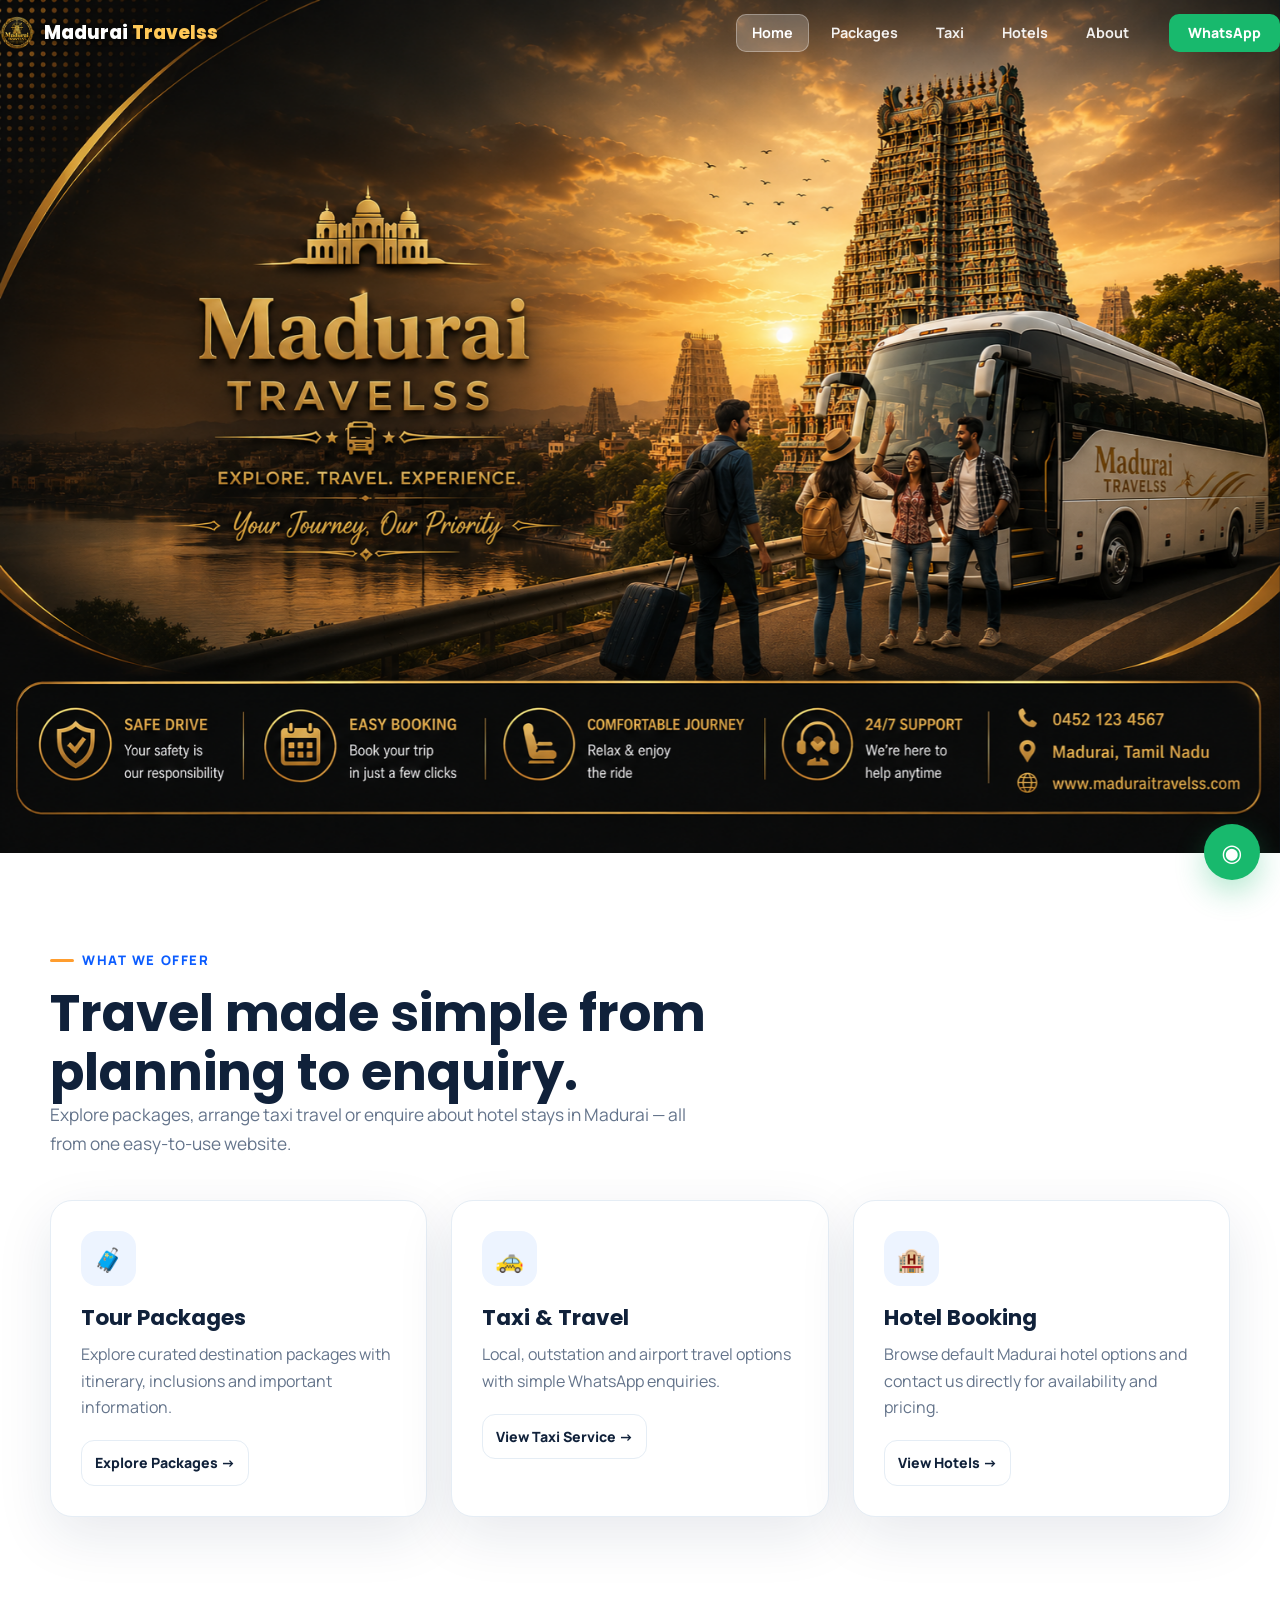
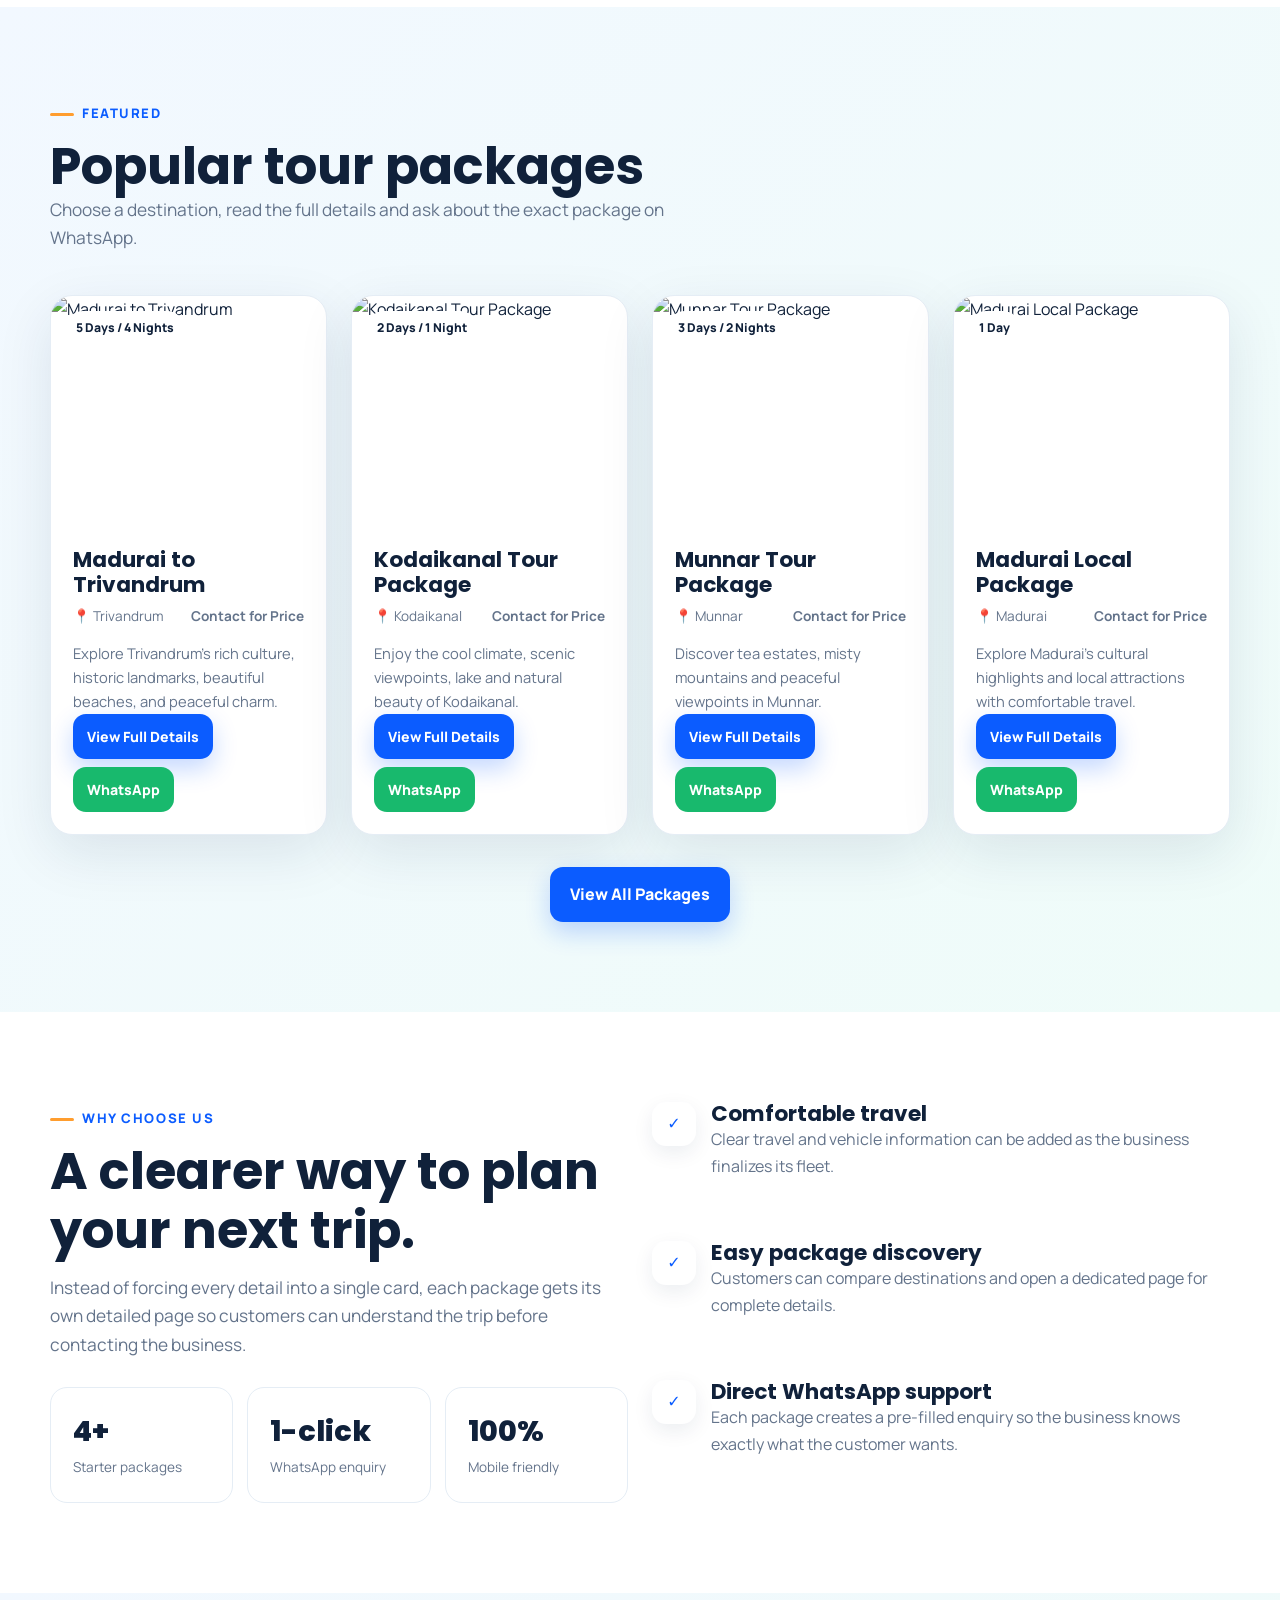
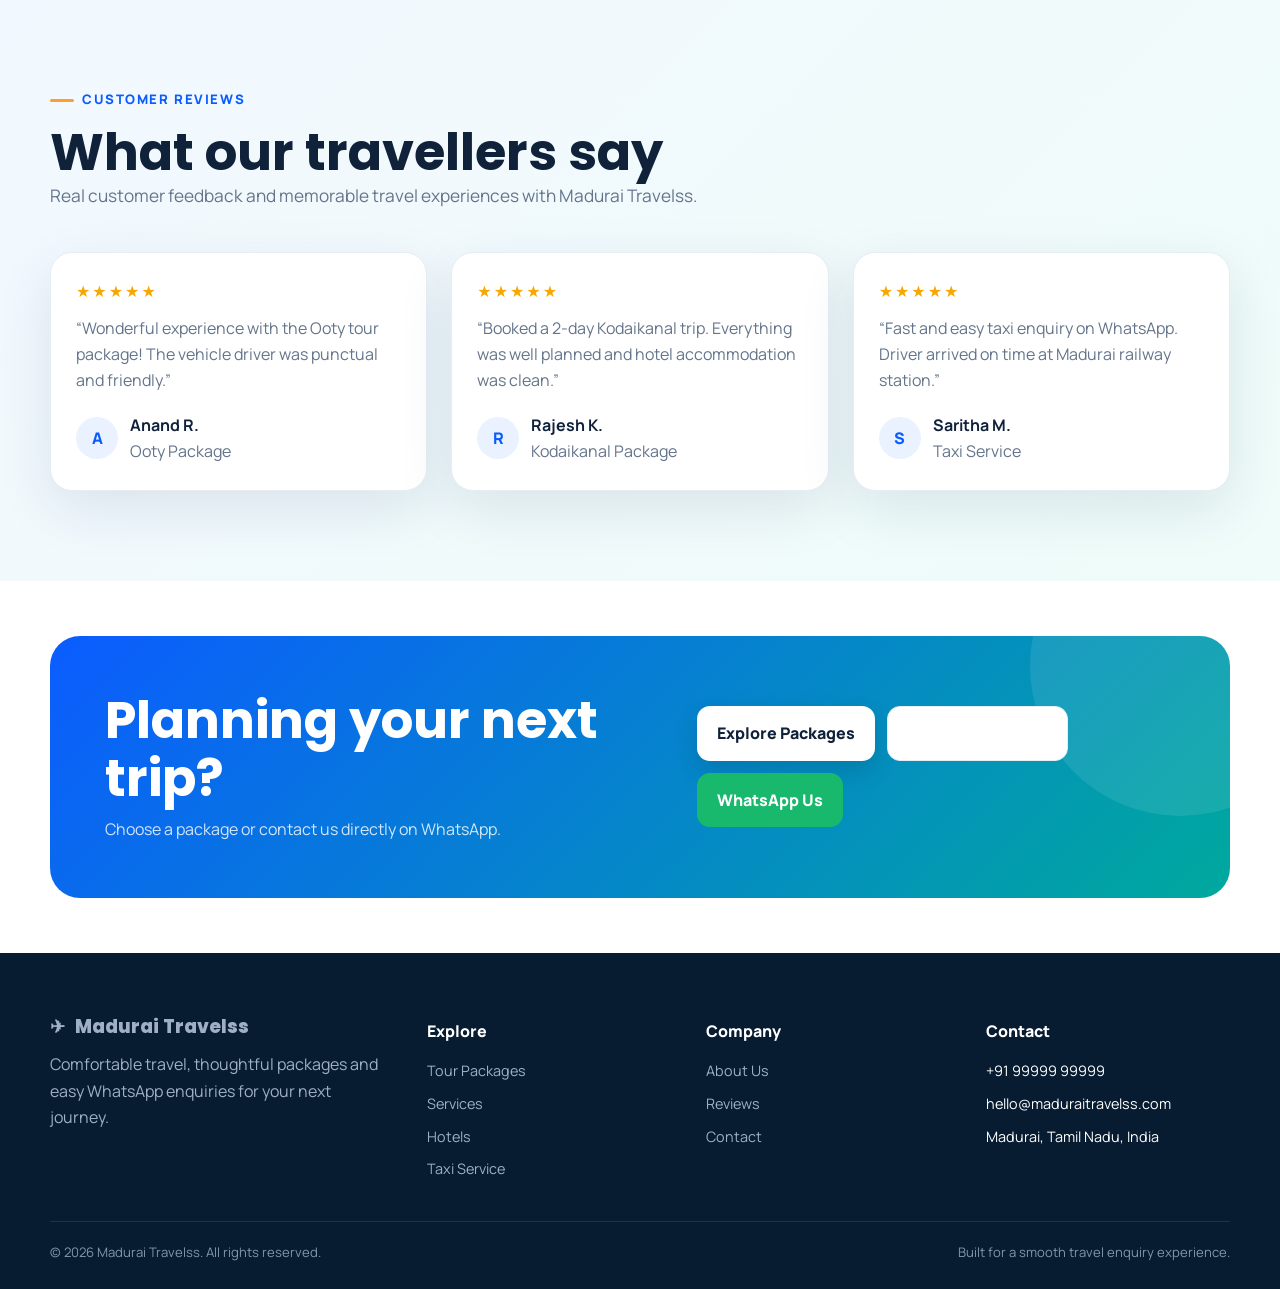
==== commit e1777113: "details" ====
--- a/index.html
+++ b/index.html
@@ -52,7 +52,7 @@
       <p class="lead">Explore packages, arrange taxi travel or enquire about hotel stays in Madurai — all from one easy-to-use website.</p>
     </div>
     <div class="grid grid-3">
-      <article class="service-card card reveal"><div class="icon-box">🧳</div><h3>Tour Packages</h3><p>Explore curated destination packages with itinerary, highlights, inclusions and important information.</p><a class="btn btn-outline btn-small" href="packages.html">Explore Packages →</a></article>
+      <article class="service-card card reveal"><div class="icon-box">🧳</div><h3>Tour Packages</h3><p>Explore curated destination packages with itinerary, inclusions and important information.</p><a class="btn btn-outline btn-small" href="packages.html">Explore Packages →</a></article>
       <article class="service-card card reveal"><div class="icon-box">🚕</div><h3>Taxi & Travel</h3><p>Local, outstation and airport travel options with simple WhatsApp enquiries.</p><a class="btn btn-outline btn-small" href="taxi.html">View Taxi Service →</a></article>
       <article class="service-card card reveal"><div class="icon-box">🏨</div><h3>Hotel Booking</h3><p>Browse default Madurai hotel options and contact us directly for availability and pricing.</p><a class="btn btn-outline btn-small" href="hotels.html">View Hotels →</a></article>
     </div>
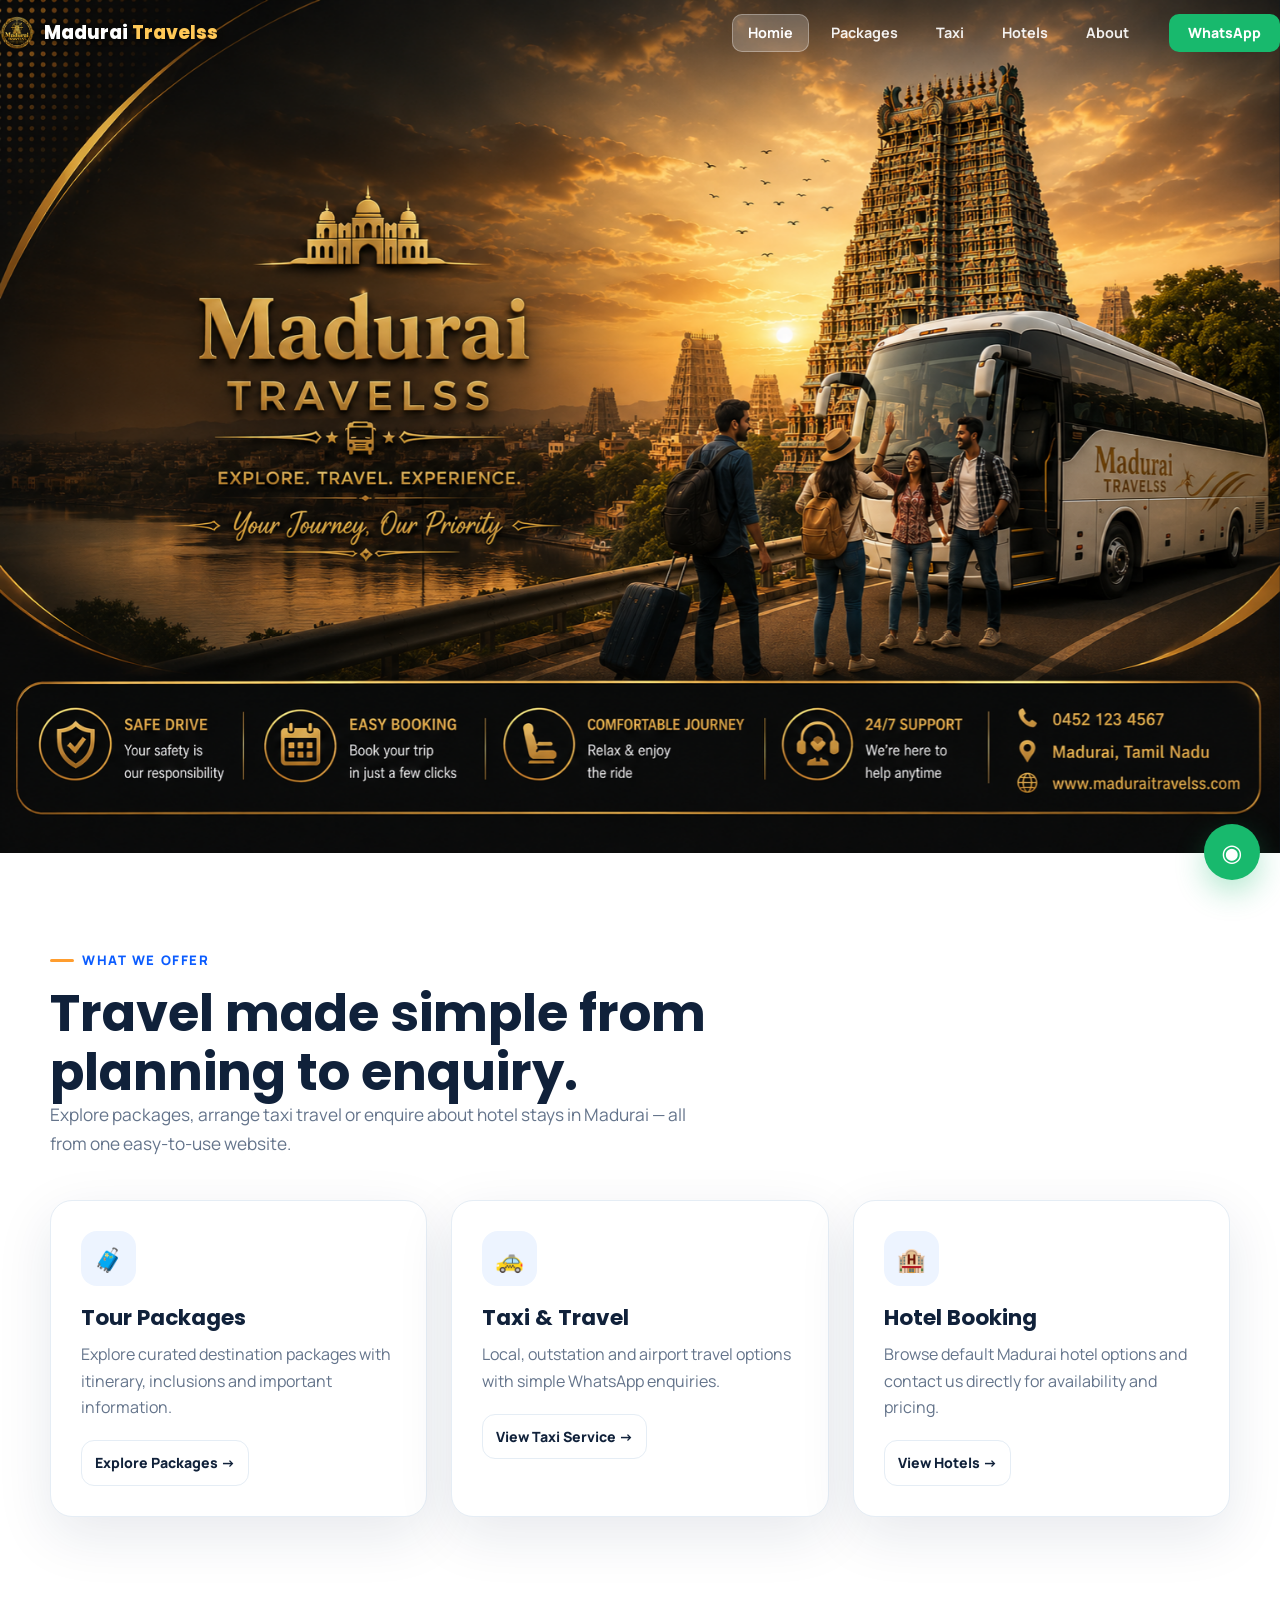
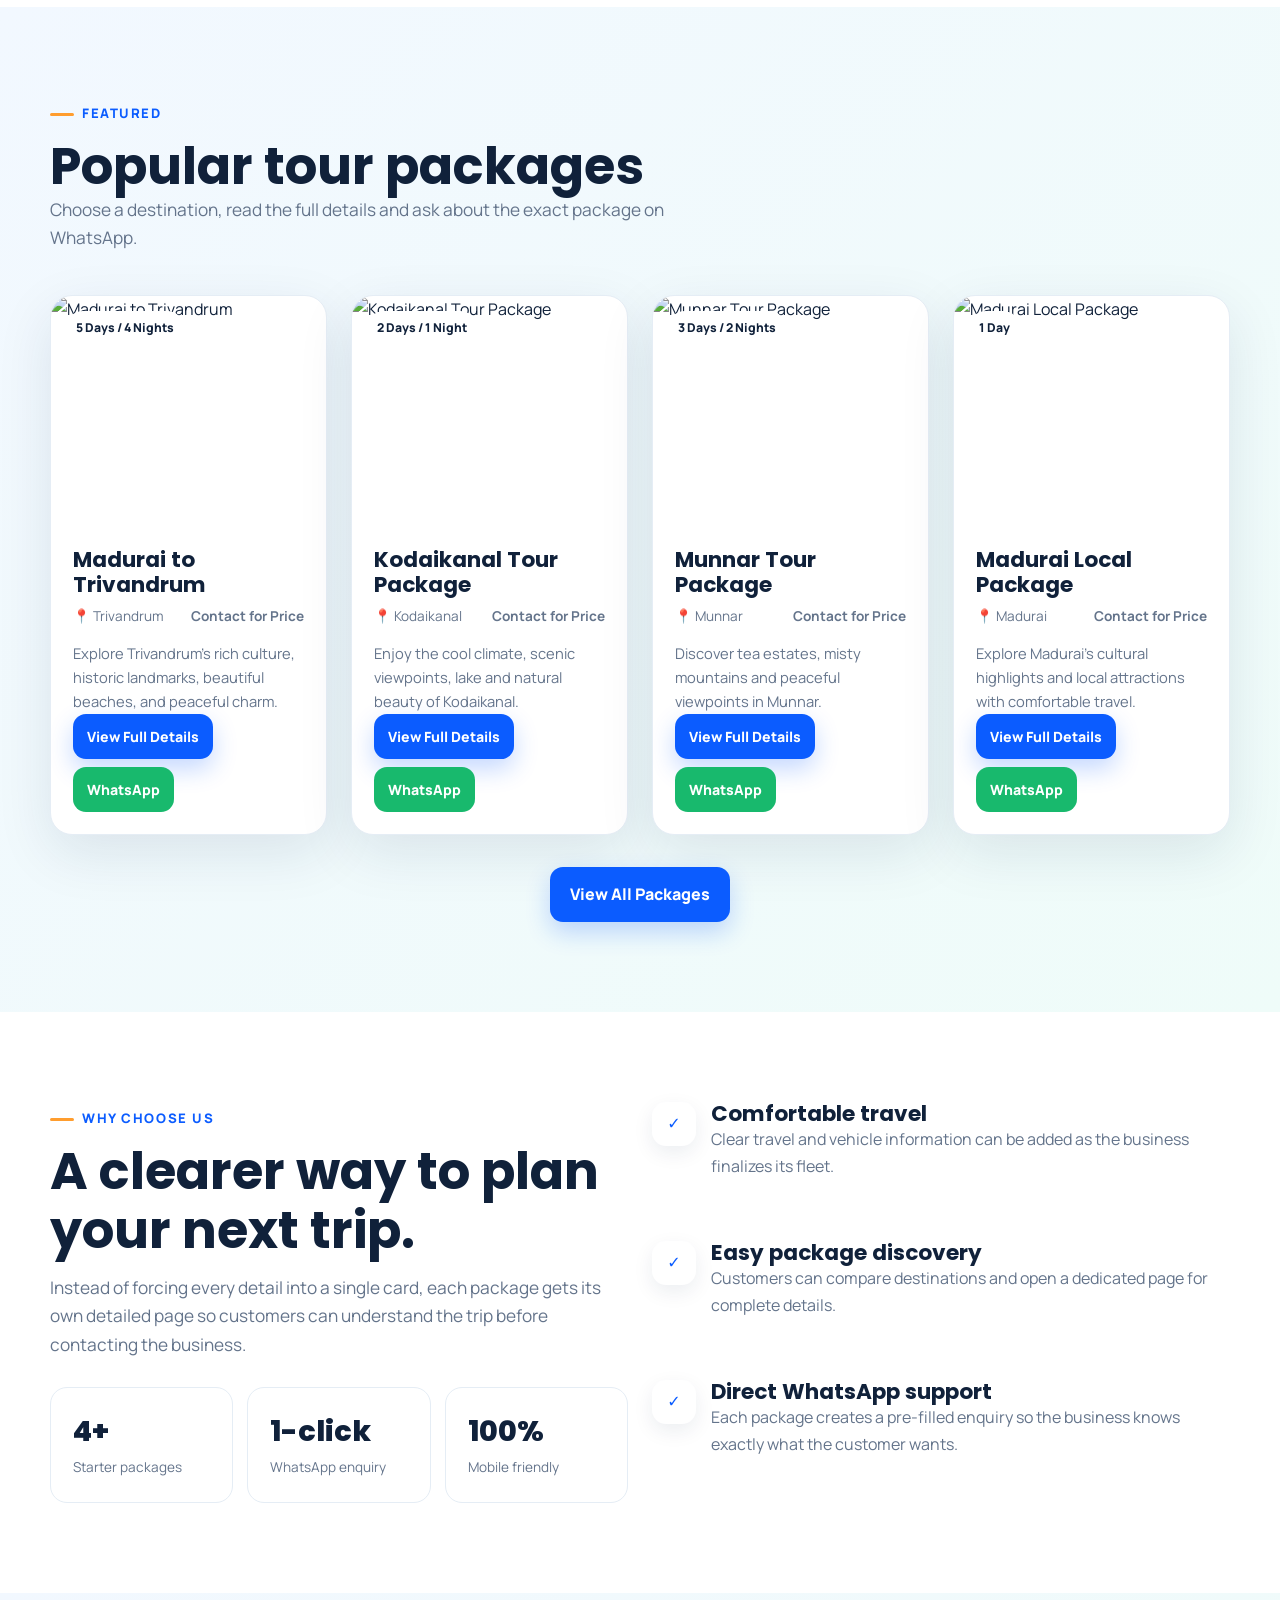
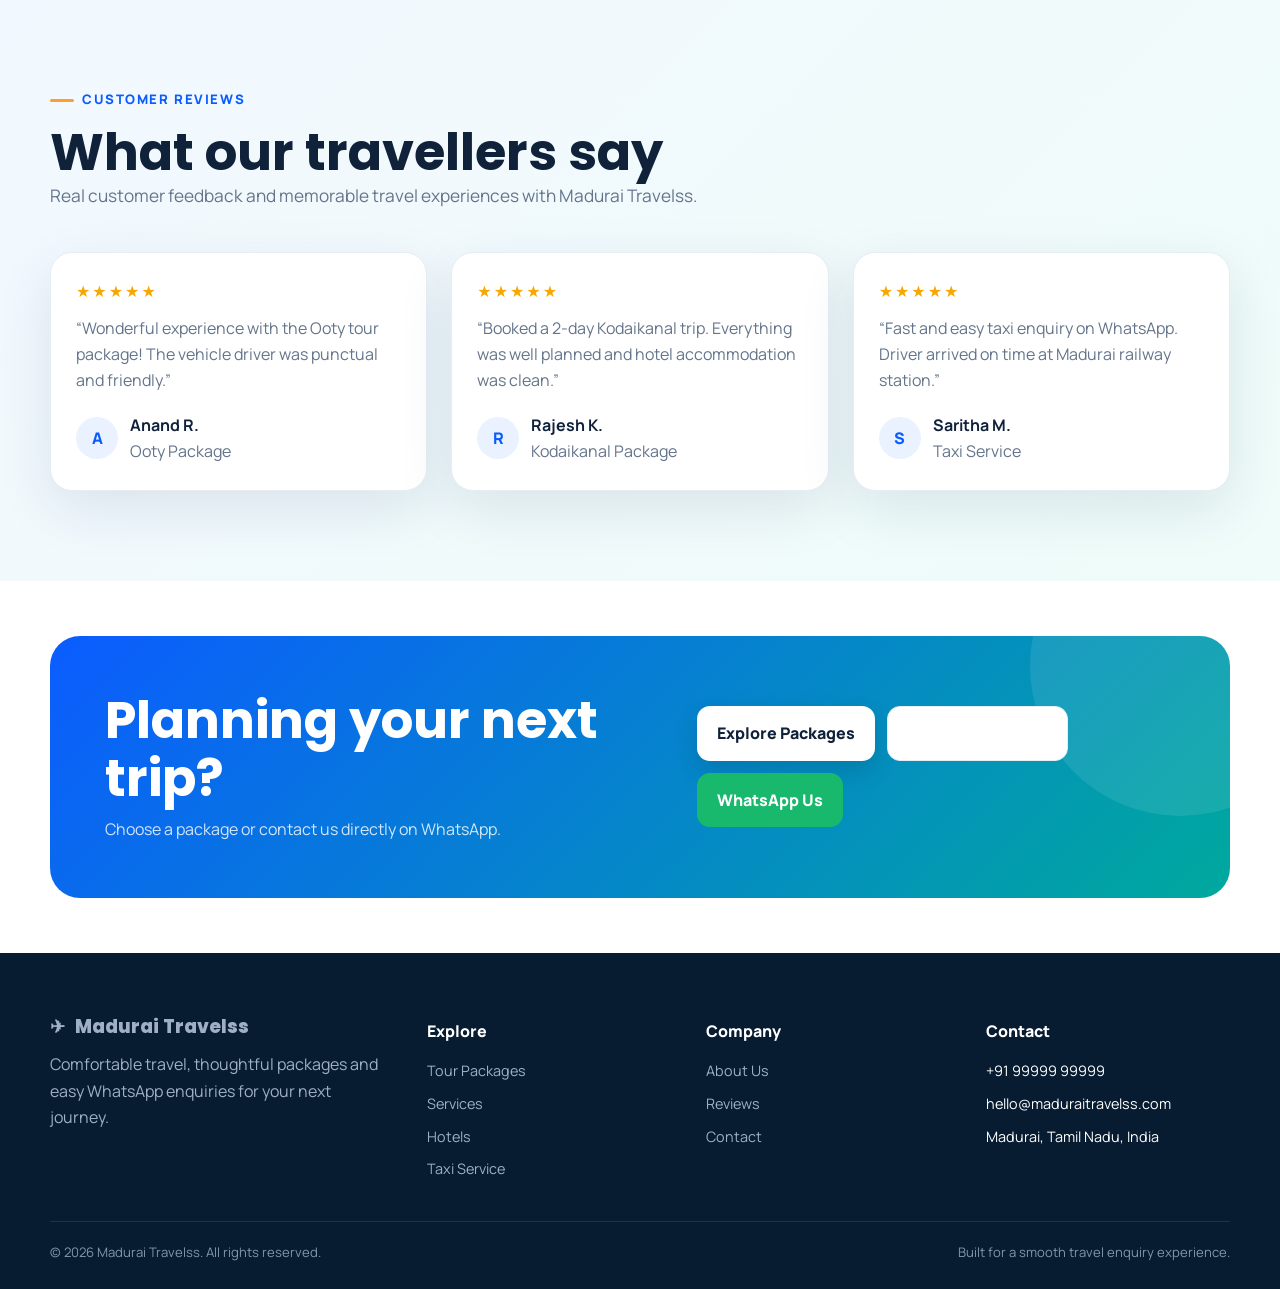
==== commit 728d9cae: "replace" ====
--- a/index.html
+++ b/index.html
@@ -14,7 +14,7 @@
   <div class="container nav">
     <a class="logo" href="index.html"><img src="assets/images/mdu-logo2.webp" alt="Madurai Travelss" class="logo-mark-img"><span>Madurai <span>Travelss</span></span></a>
     <nav class="nav-links" aria-label="Primary navigation">
-      <a href="index.html">Home</a>
+      <a href="index.html">Homie</a>
       <a href="packages.html">Packages</a>
       <a href="taxi.html">Taxi</a>
       <a href="hotels.html">Hotels</a>
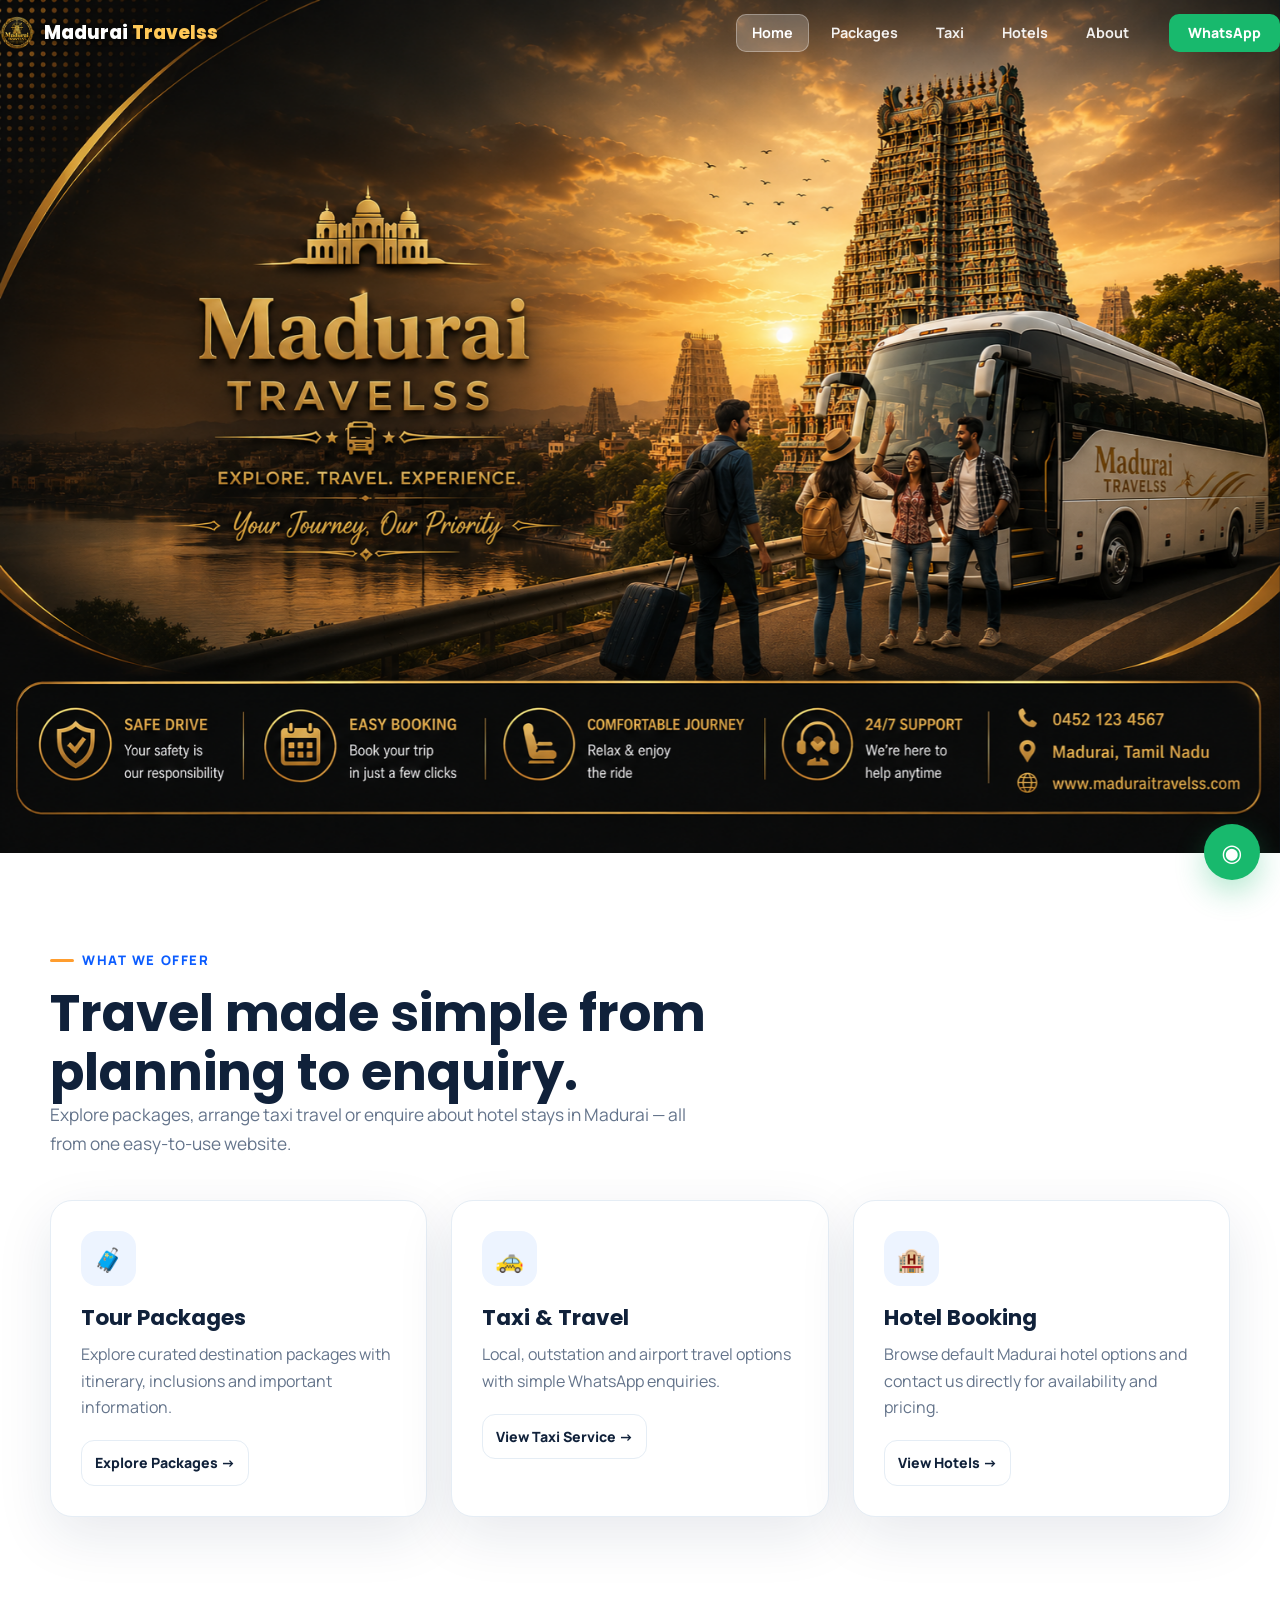
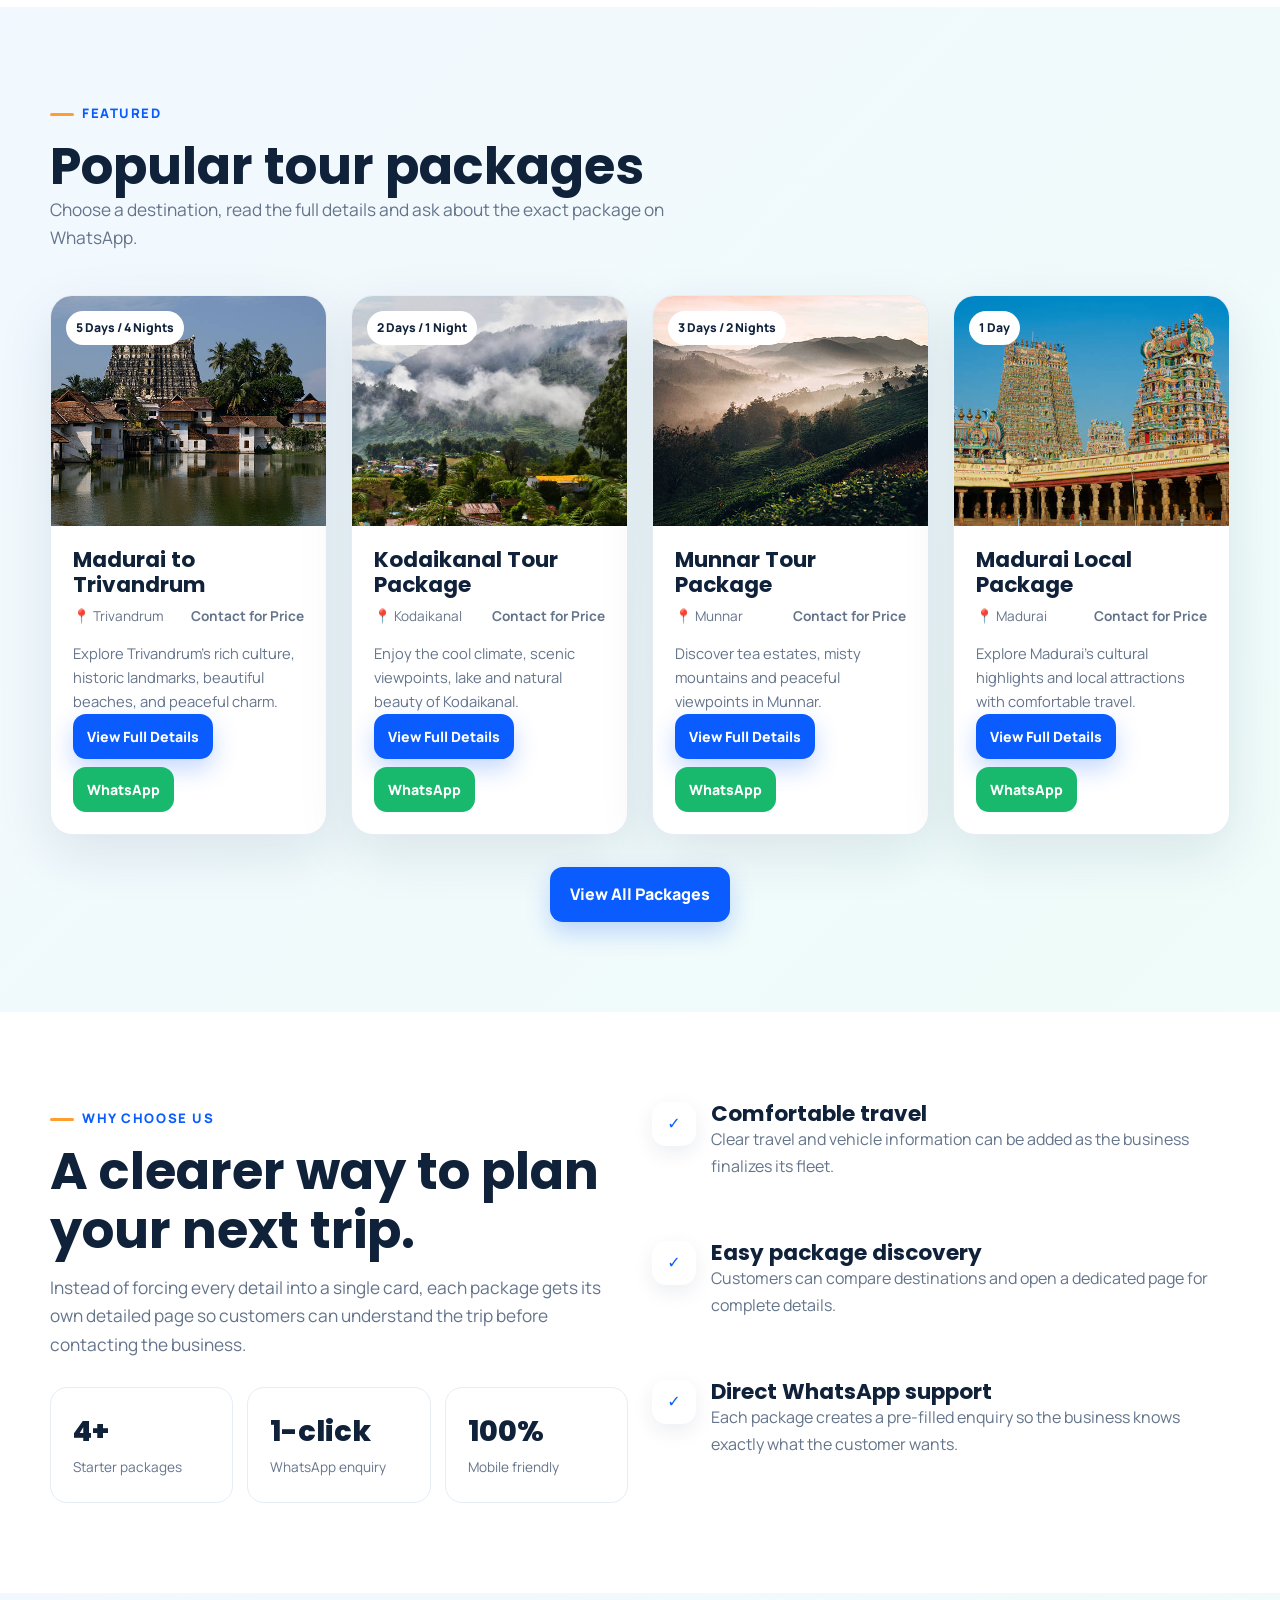
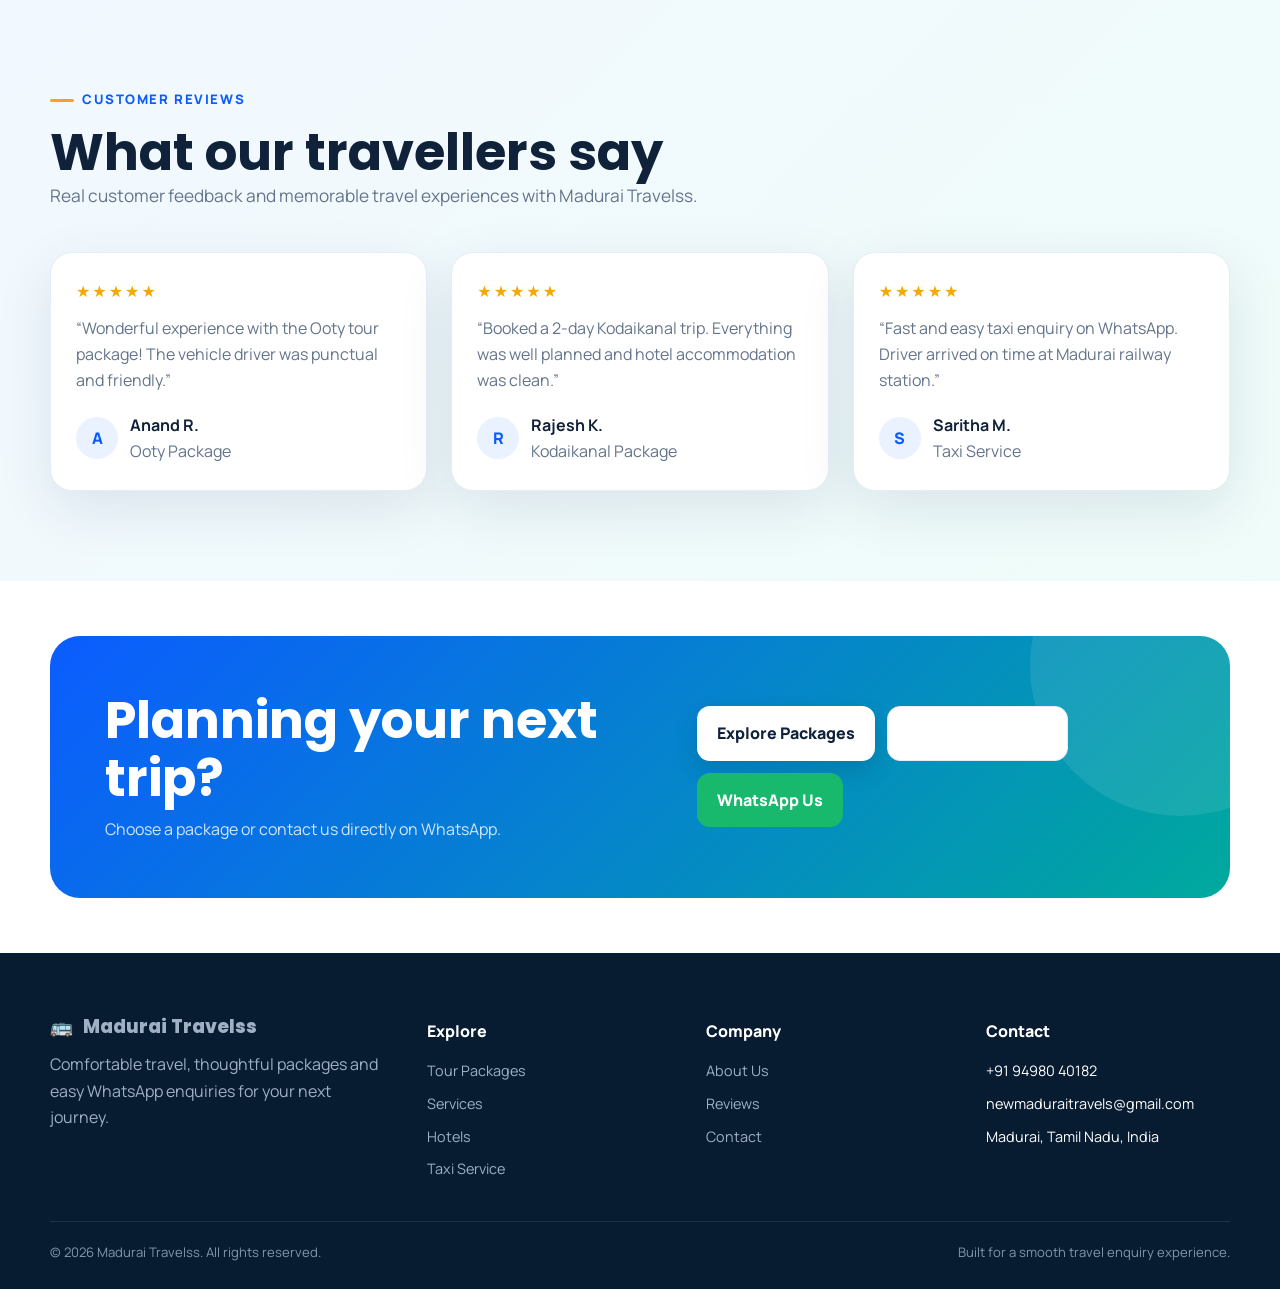
==== commit a4971213: "replace img" ====
--- a/index.html
+++ b/index.html
@@ -14,7 +14,7 @@
   <div class="container nav">
     <a class="logo" href="index.html"><img src="assets/images/mdu-logo2.webp" alt="Madurai Travelss" class="logo-mark-img"><span>Madurai <span>Travelss</span></span></a>
     <nav class="nav-links" aria-label="Primary navigation">
-      <a href="index.html">Homie</a>
+      <a href="index.html">Home</a>
       <a href="packages.html">Packages</a>
       <a href="taxi.html">Taxi</a>
       <a href="hotels.html">Hotels</a>
@@ -125,7 +125,7 @@
   <div class="container">
     <div class="footer-grid">
       <div>
-        <a class="logo" href="index.html"><span class="logo-mark">✈</span><span>Madurai <span>Travelss</span></span></a>
+        <a class="logo" href="index.html"><span class="logo-mark">🚌</span><span>Madurai <span>Travelss</span></span></a>
         <p style="margin-top:15px">Comfortable travel, thoughtful packages and easy WhatsApp enquiries for your next journey.</p>
       </div>
       <div>
@@ -148,8 +148,8 @@
       <div>
         <div class="footer-title">Contact</div>
         <ul class="footer-links">
-          <li data-phone>+91 99999 99999</li>
-          <li data-email>hello@maduraitravelss.com</li>
+          <li data-phone>+91 94980 40182</li>
+          <li data-email>newmaduraitravels@gmail.com</li>
           <li data-location>Madurai, Tamil Nadu, India</li>
         </ul>
       </div>
